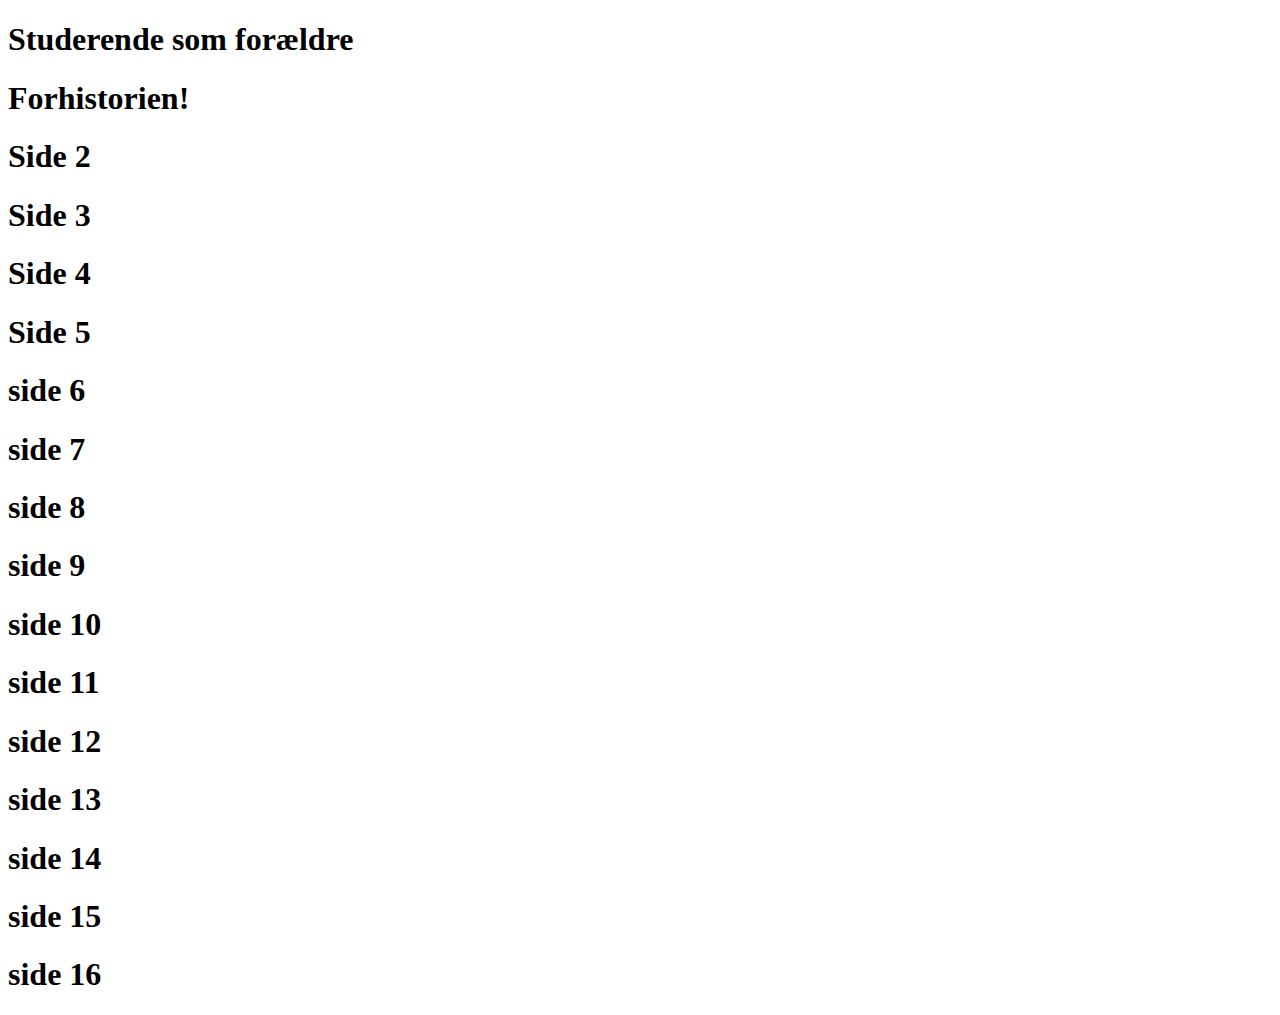
==== simple.html @ 4820cc31 "Upload" ====
<!DOCTYPE html>
<html xmlns="http://www.w3.org/1999/xhtml">

<head>
	<meta http-equiv="Content-Type" content="text/html; charset=utf-8" />
	<title>Livet som forældre og studerende</title>
	<meta name="author" content="Gruppe " />
	<meta name="description" content="Livet som studerende på EAA som forældre" />
	<meta name="keywords"  content="Hvordan ser livet ud som studerende og forældre på EAA" />
	<meta name="Resource-type" content="Document" />

	<link rel="stylesheet" type="text/css" href="fullpage.css" />
	<link rel="stylesheet" type="text/css" href="css/style.css" />
</head>
<body>


<div id="fullpage">
	<div class="section active" id="section0"><h1>Studerende som forældre</h1></div>
	<div class="section" id="section1">
        <div class = "txt" id = "TxtPage1">
            <h1>Forhistorien!</h1>
        </div>
        <div class="pictures" id="PicPage1"></div>
      
    </div>

	<div class="section" id="section2">
        <h1>Side 2</h1>
    </div>

	<div class="section" id="section3">
        <h1>Side 3</h1>
    </div>
  <div class="section" id="section4">
      <h1>Side 4</h1>
    </div>

  <div class="section" id="section5">
      <h1>Side 5</h1>
    </div>
  <div class="section" id="section6">
      <h1>side 6</h1>
    </div>
  <div class="section" id="section7">
      <h1>side 7</h1>
    </div>
  <div class="section" id="section8">
      <h1>side 8</h1>
    </div>
  <div class="section" id="section9">
      <h1>side 9</h1>
    </div>
  <div class="section" id="section10">
      <h1>side 10</h1>
    </div>
  <div class="section" id="section11">
      <h1>side 11</h1>
    </div>
  <div class="section" id="section12">
      <h1>side 12</h1>
    </div>
  <div class="section" id="section13">
      <h1>side 13</h1>
    </div>
  <div class="section" id="section14">
      <h1>side 14</h1>
    </div>
  <div class="section" id="section16">
      <h1>side 15</h1>
    </div>
  <div class="section" id="section17">
      <h1>side 16</h1>
    </div>
</div>



<script type="text/javascript" src="fullpage.js"></script>
<script src="js/script.js"></script>
<script type="text/javascript">

</script>
</body>
</html>
---- fullpage.css ----
/*!
 * fullPage 3.1.2
 * https://github.com/alvarotrigo/fullPage.js
 *
 * @license GPLv3 for open source use only
 * or Fullpage Commercial License for commercial use
 * http://alvarotrigo.com/fullPage/pricing/
 *
 * Copyright (C) 2018 http://alvarotrigo.com/fullPage - A project by Alvaro Trigo
 */
html.fp-enabled,
.fp-enabled body {
    margin: 0;
    padding: 0;
    overflow:hidden;

    /*Avoid flicker on slides transitions for mobile phones #336 */
    -webkit-tap-highlight-color: rgba(0,0,0,0);
}
.fp-section {
    position: relative;
    -webkit-box-sizing: border-box; /* Safari<=5 Android<=3 */
    -moz-box-sizing: border-box; /* <=28 */
    box-sizing: border-box;
}
.fp-slide {
    float: left;
}
.fp-slide, .fp-slidesContainer {
    height: 100%;
    display: block;
}
.fp-slides {
    z-index:1;
    height: 100%;
    overflow: hidden;
    position: relative;
    -webkit-transition: all 0.3s ease-out; /* Safari<=6 Android<=4.3 */
    transition: all 0.3s ease-out;
}
.fp-section.fp-table, .fp-slide.fp-table {
    display: table;
    table-layout:fixed;
    width: 100%;
}
.fp-tableCell {
    display: table-cell;
    vertical-align: middle;
    width: 100%;
    height: 100%;
}
.fp-slidesContainer {
    float: left;
    position: relative;
}
.fp-controlArrow {
    -webkit-user-select: none; /* webkit (safari, chrome) browsers */
    -moz-user-select: none; /* mozilla browsers */
    -khtml-user-select: none; /* webkit (konqueror) browsers */
    -ms-user-select: none; /* IE10+ */
    position: absolute;
    z-index: 4;
    top: 50%;
    cursor: pointer;
    width: 0;
    height: 0;
    border-style: solid;
    margin-top: -38px;
    -webkit-transform: translate3d(0,0,0);
    -ms-transform: translate3d(0,0,0);
    transform: translate3d(0,0,0);
}
.fp-controlArrow.fp-prev {
    left: 15px;
    width: 0;
    border-width: 38.5px 34px 38.5px 0;
    border-color: transparent #fff transparent transparent;
}
.fp-controlArrow.fp-next {
    right: 15px;
    border-width: 38.5px 0 38.5px 34px;
    border-color: transparent transparent transparent #fff;
}
.fp-scrollable {
    overflow: hidden;
    position: relative;
}
.fp-scroller{
    overflow: hidden;
}
.iScrollIndicator{
    border: 0 !important;
}
.fp-notransition {
    -webkit-transition: none !important;
    transition: none !important;
}
#fp-nav {
    position: fixed;
    z-index: 100;
    top: 50%;
    opacity: 1;
    transform: translateY(-50%);
    -ms-transform: translateY(-50%);
    -webkit-transform: translate3d(0,-50%,0);
}
#fp-nav.fp-right {
    right: 17px;
}
#fp-nav.fp-left {
    left: 17px;
}
.fp-slidesNav{
    position: absolute;
    z-index: 4;
    opacity: 1;
    -webkit-transform: translate3d(0,0,0);
    -ms-transform: translate3d(0,0,0);
    transform: translate3d(0,0,0);
    left: 0 !important;
    right: 0;
    margin: 0 auto !important;
}
.fp-slidesNav.fp-bottom {
    bottom: 17px;
}
.fp-slidesNav.fp-top {
    top: 17px;
}
#fp-nav ul,
.fp-slidesNav ul {
  margin: 0;
  padding: 0;
}
#fp-nav ul li,
.fp-slidesNav ul li {
    display: block;
    width: 14px;
    height: 13px;
    margin: 7px;
    position:relative;
}
.fp-slidesNav ul li {
    display: inline-block;
}
#fp-nav ul li a,
.fp-slidesNav ul li a {
    display: block;
    position: relative;
    z-index: 1;
    width: 100%;
    height: 100%;
    cursor: pointer;
    text-decoration: none;
}
#fp-nav ul li a.active span,
.fp-slidesNav ul li a.active span,
#fp-nav ul li:hover a.active span,
.fp-slidesNav ul li:hover a.active span{
    height: 12px;
    width: 12px;
    margin: -6px 0 0 -6px;
    border-radius: 100%;
 }
#fp-nav ul li a span,
.fp-slidesNav ul li a span {
    border-radius: 50%;
    position: absolute;
    z-index: 1;
    height: 4px;
    width: 4px;
    border: 0;
    background: #333;
    left: 50%;
    top: 50%;
    margin: -2px 0 0 -2px;
    -webkit-transition: all 0.1s ease-in-out;
    -moz-transition: all 0.1s ease-in-out;
    -o-transition: all 0.1s ease-in-out;
    transition: all 0.1s ease-in-out;
}
#fp-nav ul li:hover a span,
.fp-slidesNav ul li:hover a span{
    width: 10px;
    height: 10px;
    margin: -5px 0px 0px -5px;
}
#fp-nav ul li .fp-tooltip {
    position: absolute;
    top: -2px;
    color: #fff;
    font-size: 14px;
    font-family: arial, helvetica, sans-serif;
    white-space: nowrap;
    max-width: 220px;
    overflow: hidden;
    display: block;
    opacity: 0;
    width: 0;
    cursor: pointer;
}
#fp-nav ul li:hover .fp-tooltip,
#fp-nav.fp-show-active a.active + .fp-tooltip {
    -webkit-transition: opacity 0.2s ease-in;
    transition: opacity 0.2s ease-in;
    width: auto;
    opacity: 1;
}
#fp-nav ul li .fp-tooltip.fp-right {
    right: 20px;
}
#fp-nav ul li .fp-tooltip.fp-left {
    left: 20px;
}
.fp-auto-height.fp-section,
.fp-auto-height .fp-slide,
.fp-auto-height .fp-tableCell{
    height: auto !important;
}

.fp-responsive .fp-auto-height-responsive.fp-section,
.fp-responsive .fp-auto-height-responsive .fp-slide,
.fp-responsive .fp-auto-height-responsive .fp-tableCell {
    height: auto !important;
}

/*Only display content to screen readers*/
.fp-sr-only{
    position: absolute;
    width: 1px;
    height: 1px;
    padding: 0;
    overflow: hidden;
    clip: rect(0, 0, 0, 0);
    white-space: nowrap;
    border: 0;
}
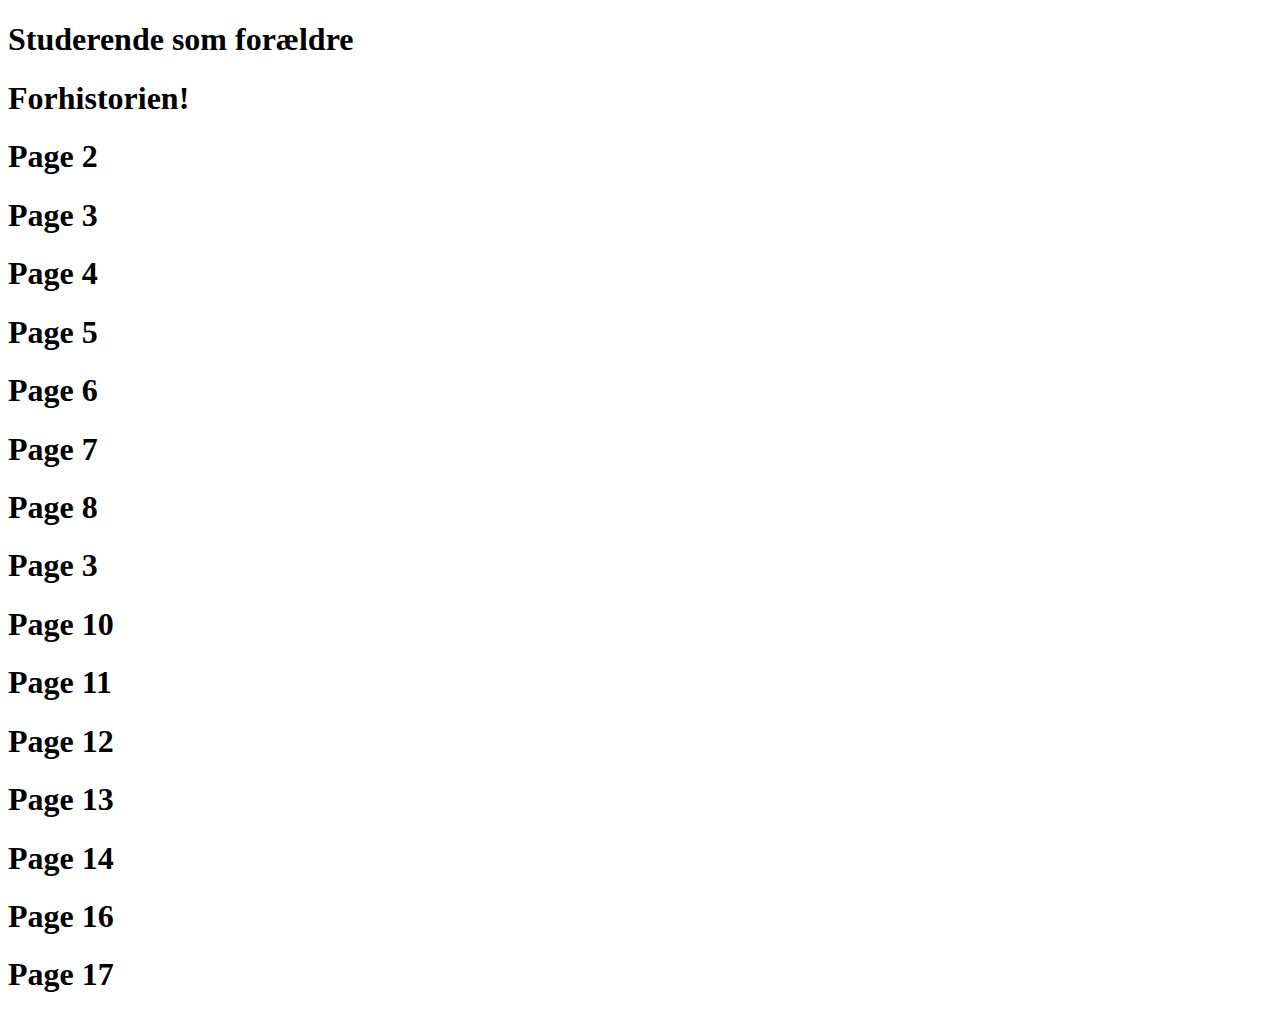
==== commit 86b4d982: "sections add" ====
--- a/simple.html
+++ b/simple.html
@@ -1,5 +1,5 @@
 <!DOCTYPE html>
-<html xmlns="http://www.w3.org/1999/xhtml">
+
 
 <head>
 	<meta http-equiv="Content-Type" content="text/html; charset=utf-8" />
@@ -15,62 +15,117 @@
 <body>
 
 
-<div id="fullpage">
-	<div class="section active" id="section0"><h1>Studerende som forældre</h1></div>
-	<div class="section" id="section1">
+<div id = "fullpage">
+	<div class = "section active" id = "section0">
+    <h1>Studerende som forældre</h1></div>
+	<div class = "section" id = "section1">
         <div class = "txt" id = "TxtPage1">
             <h1>Forhistorien!</h1>
         </div>
-        <div class="pictures" id="PicPage1"></div>
+        <div class= "pictures" id= "PicPage1"></div>
       
     </div>
 
-	<div class="section" id="section2">
-        <h1>Side 2</h1>
+	<div class = "section" id = "section2">
+    <div class = "txt" id = "TxtPage2">
+      <h1>Page 2</h1>
+  </div>
+  <div class = "pictures" id = "PicPage2"></div>
     </div>
 
-	<div class="section" id="section3">
-        <h1>Side 3</h1>
+	<div class = "section" id = "section3">
+    <div class = "txt" id = "TxtPage3">
+      <h1>Page 3</h1>
+  </div>
+  <div class = "pictures" id = "PicPage3"></div>
     </div>
-  <div class="section" id="section4">
-      <h1>Side 4</h1>
+  
+  <div class = "section" id = "section4">
+    <div class = "txt" id = "TxtPage4">
+      <h1>Page 4</h1>
+  </div>
+  <div class = "pictures" id = "PicPage4"></div>
     </div>
 
-  <div class="section" id="section5">
-      <h1>Side 5</h1>
+  <div class = "section" id = "section5">
+    <div class = "txt" id = "TxtPage5">
+      <h1>Page 5</h1>
+  </div>
+  <div class = "pictures" id = "PicPage5"></div>
     </div>
-  <div class="section" id="section6">
-      <h1>side 6</h1>
+
+  <div class = "section" id = "section6">
+    <div class = "txt" id = "TxtPage6">
+      <h1>Page 6</h1>
+  </div>
+  <div class = "pictures" id = "PicPage6"></div>
     </div>
-  <div class="section" id="section7">
-      <h1>side 7</h1>
+
+  <div class = "section" id = "section7">
+    <div class = "txt" id = "TxtPage7">
+      <h1>Page 7</h1>
+  </div>
+  <div class = "pictures" id = "PicPage7"></div>
     </div>
-  <div class="section" id="section8">
-      <h1>side 8</h1>
+
+  <div class = "section" id = "section8">
+    <div class = "txt" id = "TxtPage8">
+      <h1>Page 8</h1>
+  </div>
+  <div class = "pictures" id = "PicPage8"></div>
     </div>
-  <div class="section" id="section9">
-      <h1>side 9</h1>
+
+  <div class = "section" id = "section9">
+        <div class = "txt" id = "TxtPage9">
+      <h1>Page 3</h1>
+  </div>
+  <div class = "pictures" id = "PicPage9"></div>
     </div>
-  <div class="section" id="section10">
-      <h1>side 10</h1>
+
+  <div class = "section" id = "section10">
+    <div class = "txt" id = "TxtPage10">
+      <h1>Page 10</h1>
+  </div>
+  <div class = "pictures" id = "PicPage10"></div>
     </div>
-  <div class="section" id="section11">
-      <h1>side 11</h1>
+
+  <div class = "section" id = "section11">
+    <div class = "txt" id = "TxtPage11">
+      <h1>Page 11</h1>
+  </div>
+  <div class = "pictures" id = "PicPage11"></div>
     </div>
-  <div class="section" id="section12">
-      <h1>side 12</h1>
+
+  <div class = "section" id = "section12">
+      <div class = "txt" id = "TxtPage12">
+      <h1>Page 12</h1>
+  </div>
+  <div class = "pictures" id = "PicPage12"></div>
     </div>
-  <div class="section" id="section13">
-      <h1>side 13</h1>
+  <div class = "section" id = "section13">
+    <div class = "txt" id = "TxtPage13">
+      <h1>Page 13</h1>
+  </div>
+  <div class = "pictures" id = "PicPage13"></div>
     </div>
-  <div class="section" id="section14">
-      <h1>side 14</h1>
+
+  <div class = "section" id = "section14">
+    <div class = "txt" id = "TxtPage14">
+      <h1>Page 14</h1>
+  </div>
+  <div class = "pictures" id = "PicPage14"></div>
     </div>
-  <div class="section" id="section16">
-      <h1>side 15</h1>
+  <div class = "section" id = "section16">
+    <div class = "txt" id = "TxtPage16">
+      <h1>Page 16</h1>
+  </div>
+  <div class = "pictures" id = "PicPage16"></div>
     </div>
-  <div class="section" id="section17">
-      <h1>side 16</h1>
+  <div class = "section" id = "section17">
+    <div class = "txt" id = "TxtPage17">
+      <h1>Page 17</h1>
+  </div>
+  <div class = "pictures" id = "PicPage17"></div>
     </div>
 </div>
 
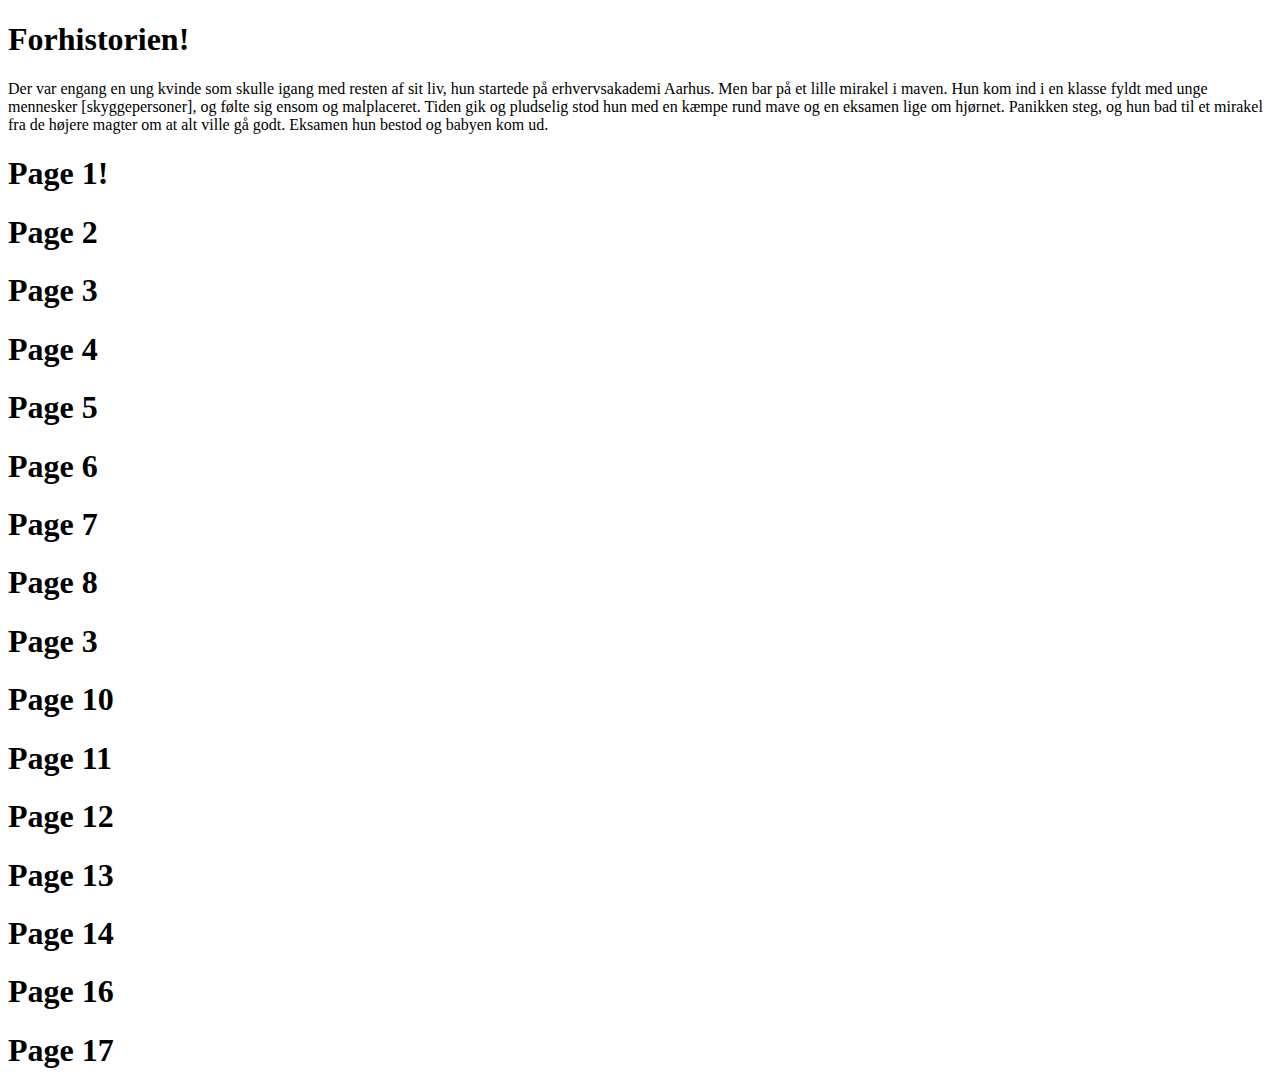
==== commit 4e91433b: "Scroll speed changes" ====
--- a/simple.html
+++ b/simple.html
@@ -4,7 +4,7 @@
 <head>
 	<meta http-equiv="Content-Type" content="text/html; charset=utf-8" />
 	<title>Livet som forældre og studerende</title>
-	<meta name="author" content="Gruppe " />
+	<meta name="author" content="Gruppe 6" />
 	<meta name="description" content="Livet som studerende på EAA som forældre" />
 	<meta name="keywords"  content="Hvordan ser livet ud som studerende og forældre på EAA" />
 	<meta name="Resource-type" content="Document" />
@@ -17,10 +17,23 @@
 
 <div id = "fullpage">
 	<div class = "section active" id = "section0">
-    <h1>Studerende som forældre</h1></div>
+    <div class = "txt" id = "TxtPage0">
+      <h1>Forhistorien!</h1>
+      <p>Der var engang en ung kvinde som skulle igang med resten af sit liv, hun startede på erhvervsakademi Aarhus. Men bar på et lille mirakel i maven. Hun kom ind i en klasse fyldt med unge mennesker [skyggepersoner], og følte sig ensom og malplaceret. 
+
+        Tiden gik og pludselig stod hun med en kæmpe rund mave og en eksamen lige om hjørnet. Panikken steg, og hun bad til et mirakel fra de højere magter om at alt ville gå godt. 
+        
+        Eksamen hun bestod og babyen kom ud. 
+        </p>
+  </div>
+  <div class= "pictures" id= "PicPage0">
+
+  </div>
+    </div>
+
 	<div class = "section" id = "section1">
         <div class = "txt" id = "TxtPage1">
-            <h1>Forhistorien!</h1>
+            <h1>Page 1!</h1>
         </div>
         <div class= "pictures" id= "PicPage1"></div>
       
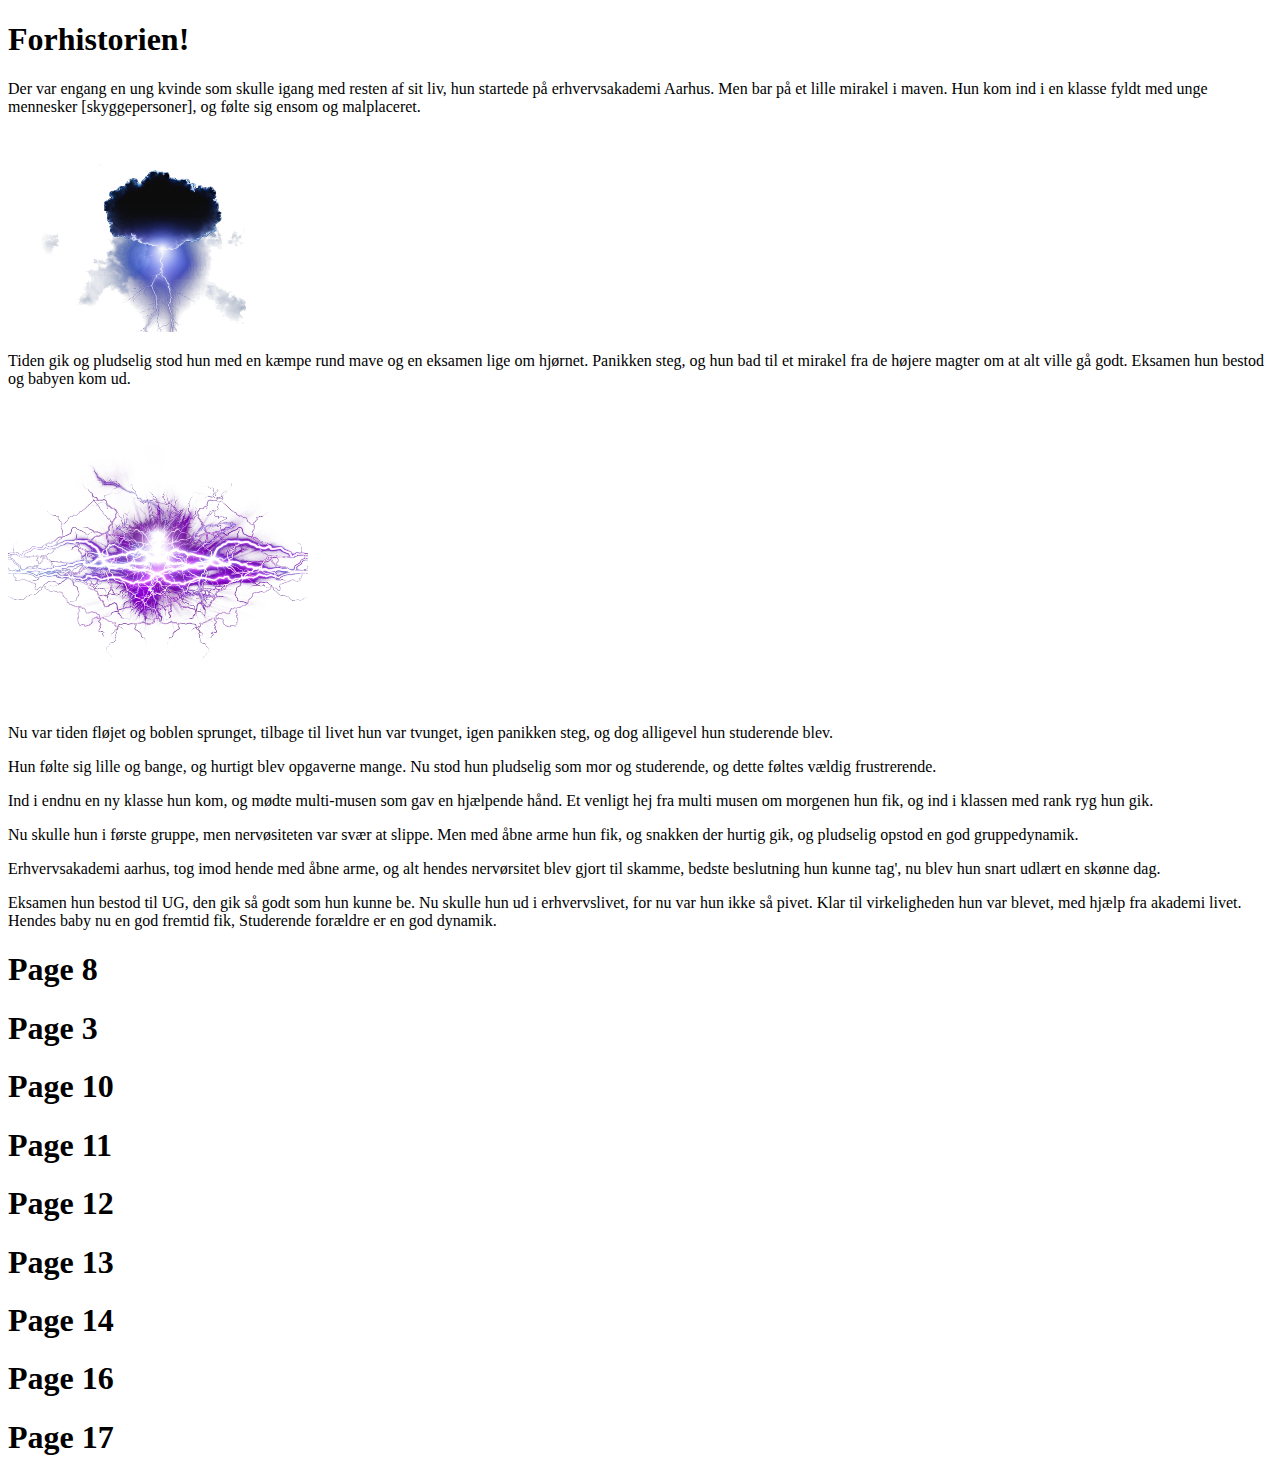
==== commit dd1002f8: "Pictures props added" ====
--- a/simple.html
+++ b/simple.html
@@ -17,66 +17,71 @@
 
 <div id = "fullpage">
 	<div class = "section active" id = "section0">
+
     <div class = "txt" id = "TxtPage0">
       <h1>Forhistorien!</h1>
       <p>Der var engang en ung kvinde som skulle igang med resten af sit liv, hun startede på erhvervsakademi Aarhus. Men bar på et lille mirakel i maven. Hun kom ind i en klasse fyldt med unge mennesker [skyggepersoner], og følte sig ensom og malplaceret. 
-
-        Tiden gik og pludselig stod hun med en kæmpe rund mave og en eksamen lige om hjørnet. Panikken steg, og hun bad til et mirakel fra de højere magter om at alt ville gå godt. 
-        
-        Eksamen hun bestod og babyen kom ud. 
         </p>
   </div>
   <div class= "pictures" id= "PicPage0">
-
+    <img src="img/thunder.png" alt="thunder" id = "thunder">
+   
   </div>
     </div>
 
 	<div class = "section" id = "section1">
         <div class = "txt" id = "TxtPage1">
-            <h1>Page 1!</h1>
+ <p>Tiden gik og pludselig stod hun med en kæmpe rund mave og en eksamen lige om hjørnet. Panikken steg, og hun bad til et mirakel fra de højere magter om at alt ville gå godt. 
+        
+  Eksamen hun bestod og babyen kom ud. </p>
         </div>
-        <div class= "pictures" id= "PicPage1"></div>
+        <div class= "pictures" id= "PicPage1">
+          <img src="img/thunder2-2.png" alt="thunder 2.0" id="thunder2-2">
+         
+        </div>
       
     </div>
 
 	<div class = "section" id = "section2">
     <div class = "txt" id = "TxtPage2">
-      <h1>Page 2</h1>
+      <p>Nu var tiden fløjet og boblen sprunget, tilbage til livet hun var tvunget, igen panikken steg, og dog alligevel hun studerende blev. </p>
   </div>
   <div class = "pictures" id = "PicPage2"></div>
     </div>
 
 	<div class = "section" id = "section3">
     <div class = "txt" id = "TxtPage3">
-      <h1>Page 3</h1>
+      <p>Hun følte sig lille og bange, og hurtigt blev opgaverne mange. Nu stod hun pludselig som mor og studerende, og dette føltes vældig frustrerende. </p>
   </div>
   <div class = "pictures" id = "PicPage3"></div>
     </div>
   
   <div class = "section" id = "section4">
     <div class = "txt" id = "TxtPage4">
-      <h1>Page 4</h1>
+      <p>Ind i endnu en ny klasse hun kom, og mødte multi-musen som gav en hjælpende hånd. Et venligt hej fra multi musen om morgenen hun fik, og ind i klassen med rank ryg hun gik. </p>
   </div>
   <div class = "pictures" id = "PicPage4"></div>
     </div>
 
   <div class = "section" id = "section5">
     <div class = "txt" id = "TxtPage5">
-      <h1>Page 5</h1>
+      <p>Nu skulle hun i første gruppe, men nervøsiteten var svær at slippe. Men med åbne arme hun fik, og snakken der hurtig gik, og pludselig opstod en god gruppedynamik. 
+      </p>
   </div>
   <div class = "pictures" id = "PicPage5"></div>
     </div>
 
   <div class = "section" id = "section6">
     <div class = "txt" id = "TxtPage6">
-      <h1>Page 6</h1>
+      <p>Erhvervsakademi aarhus, tog imod hende med åbne arme, og alt hendes nervørsitet blev gjort til skamme, bedste beslutning hun kunne tag', nu blev hun snart udlært en skønne dag. 
+      </p>
   </div>
   <div class = "pictures" id = "PicPage6"></div>
     </div>
 
   <div class = "section" id = "section7">
     <div class = "txt" id = "TxtPage7">
-      <h1>Page 7</h1>
+      <p>Eksamen hun bestod til UG, den gik så godt som hun kunne be. Nu skulle hun ud i erhvervslivet, for nu var hun ikke så pivet. Klar til virkeligheden hun var blevet, med hjælp fra akademi livet. Hendes baby nu en god fremtid fik, Studerende forældre er en god dynamik. </p>
   </div>
   <div class = "pictures" id = "PicPage7"></div>
     </div>
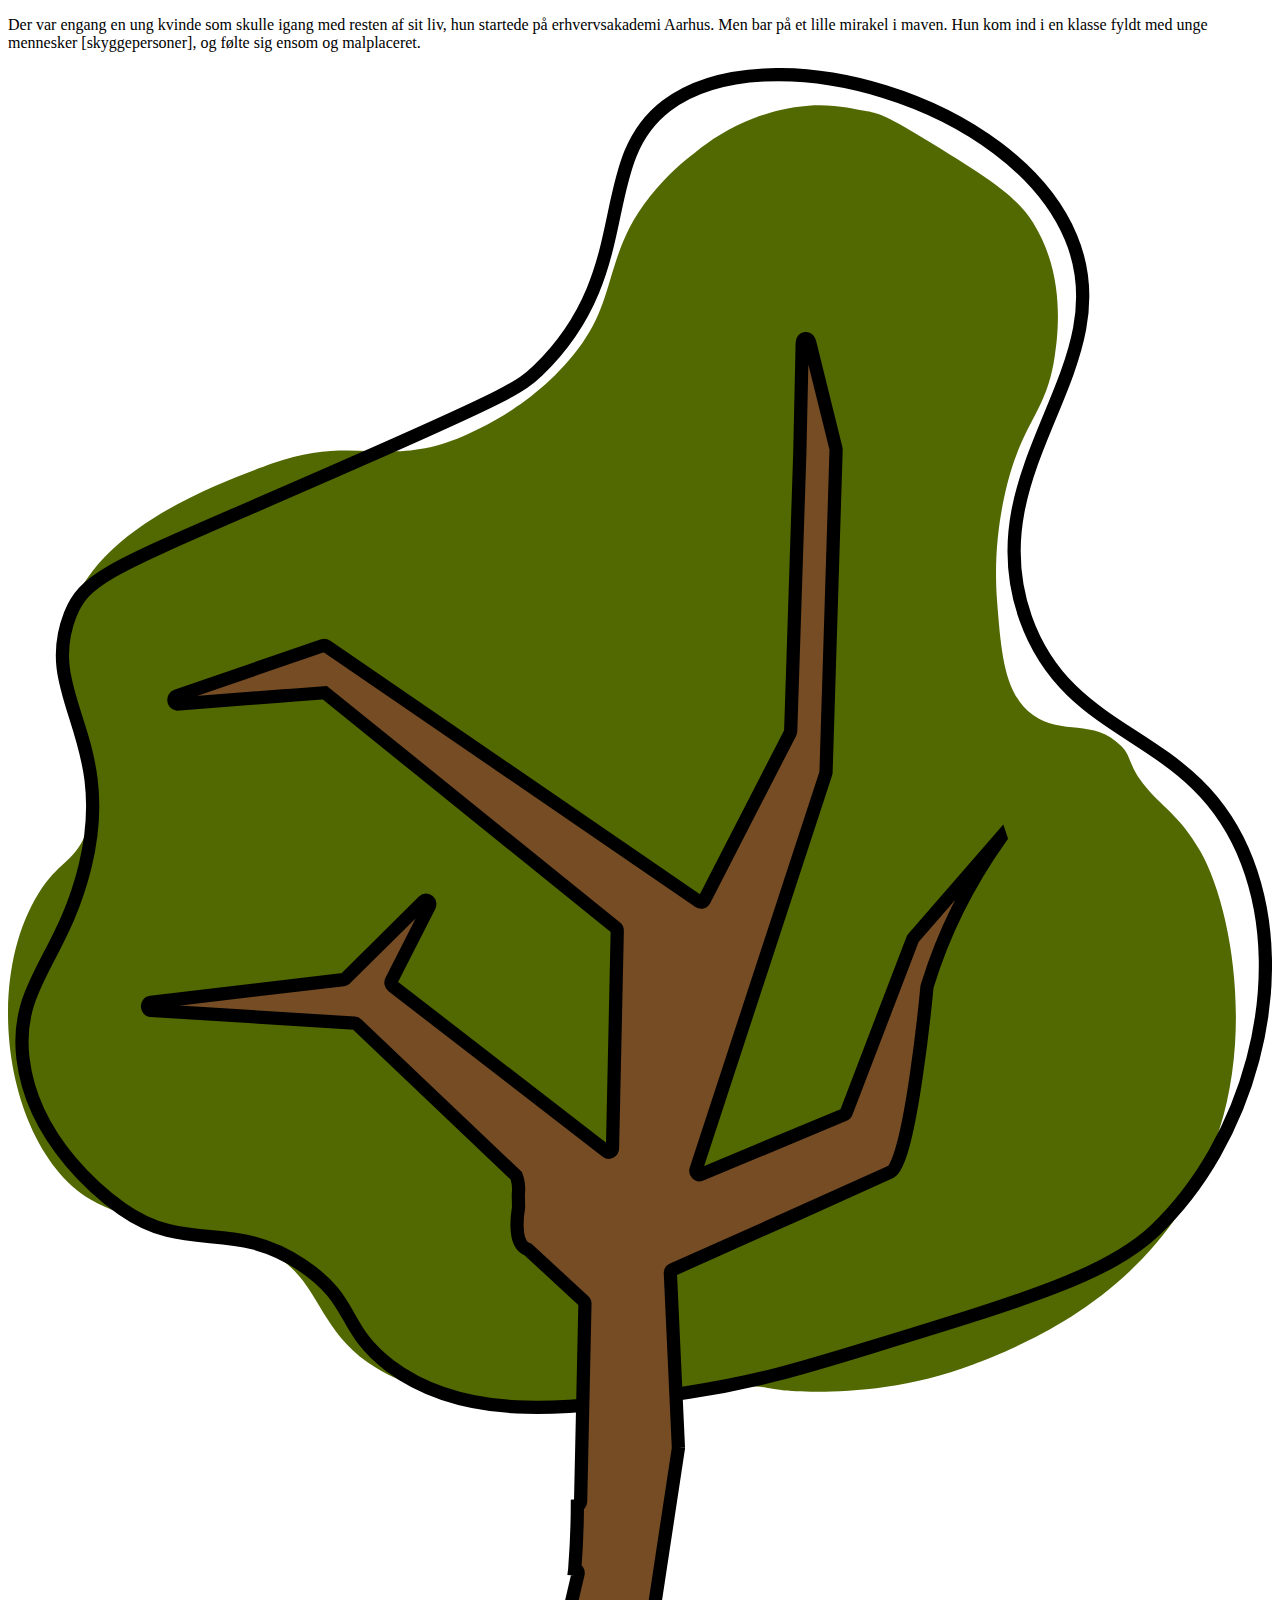
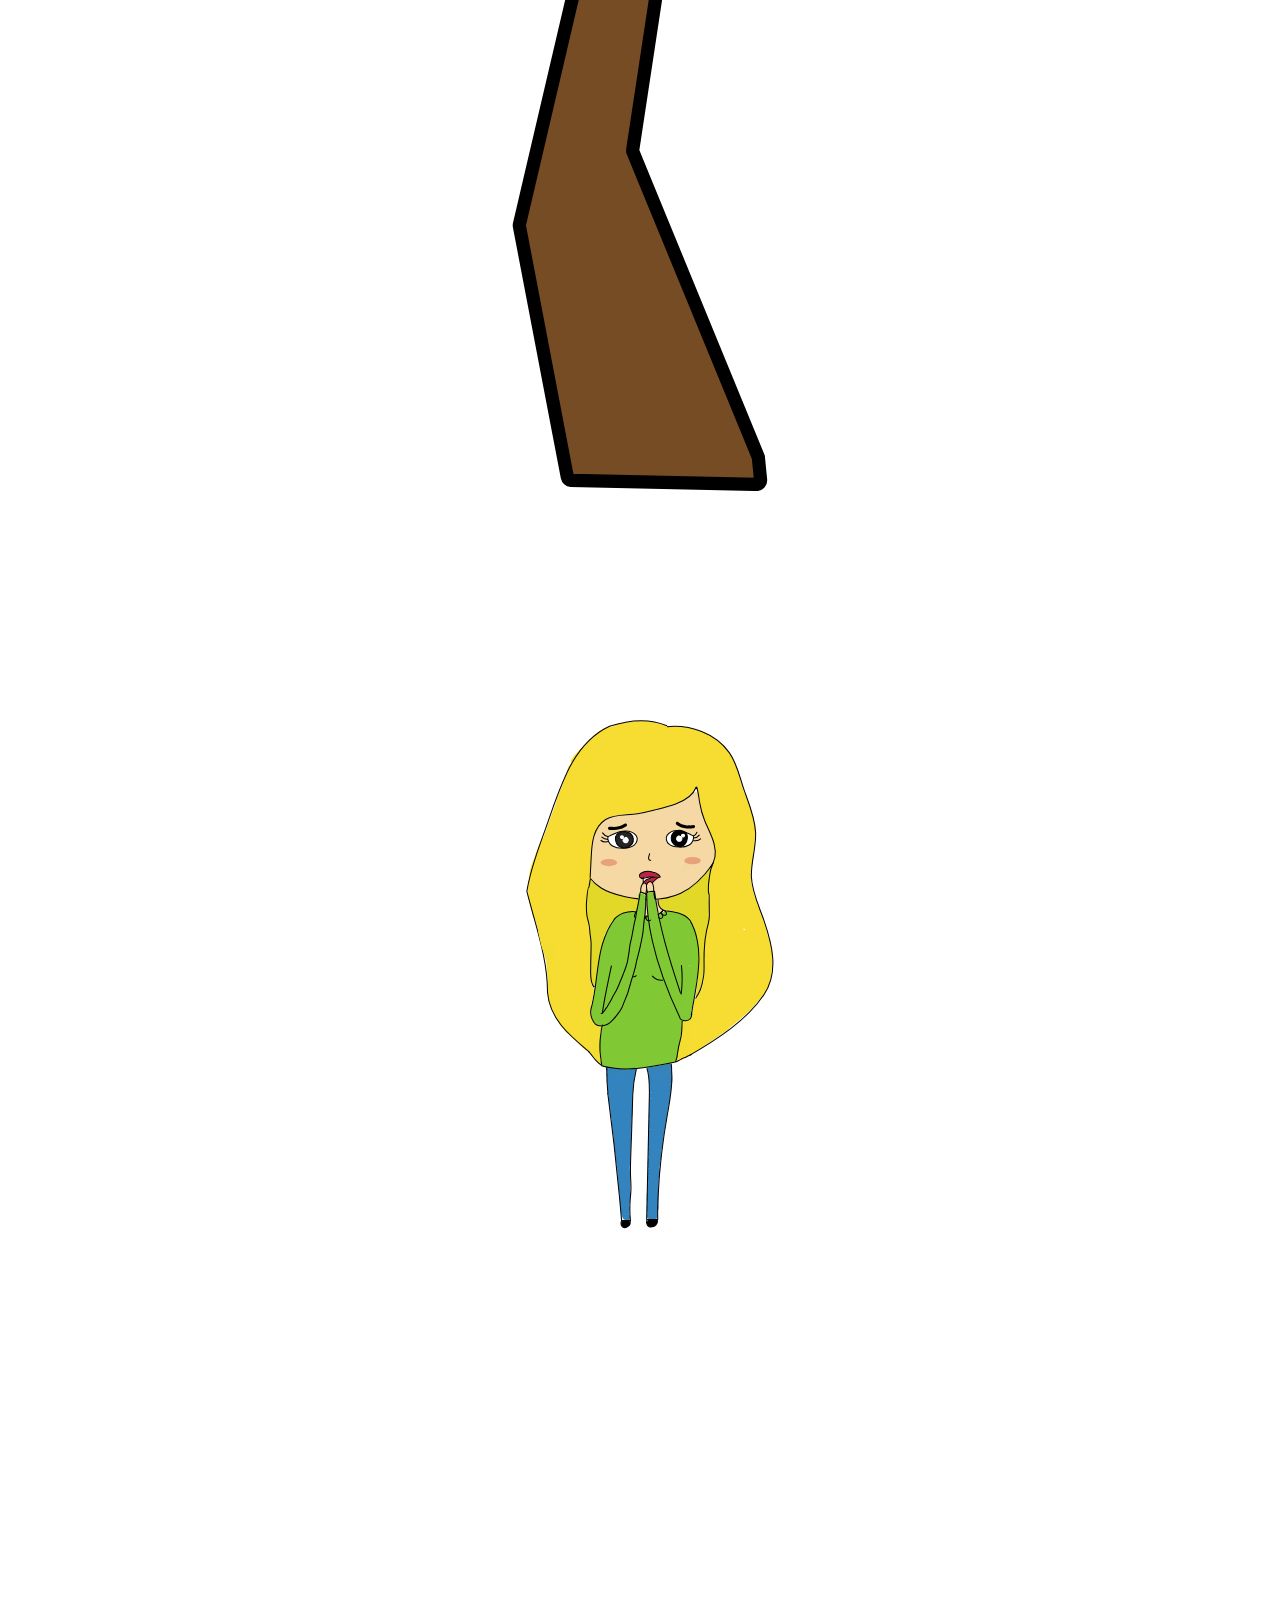
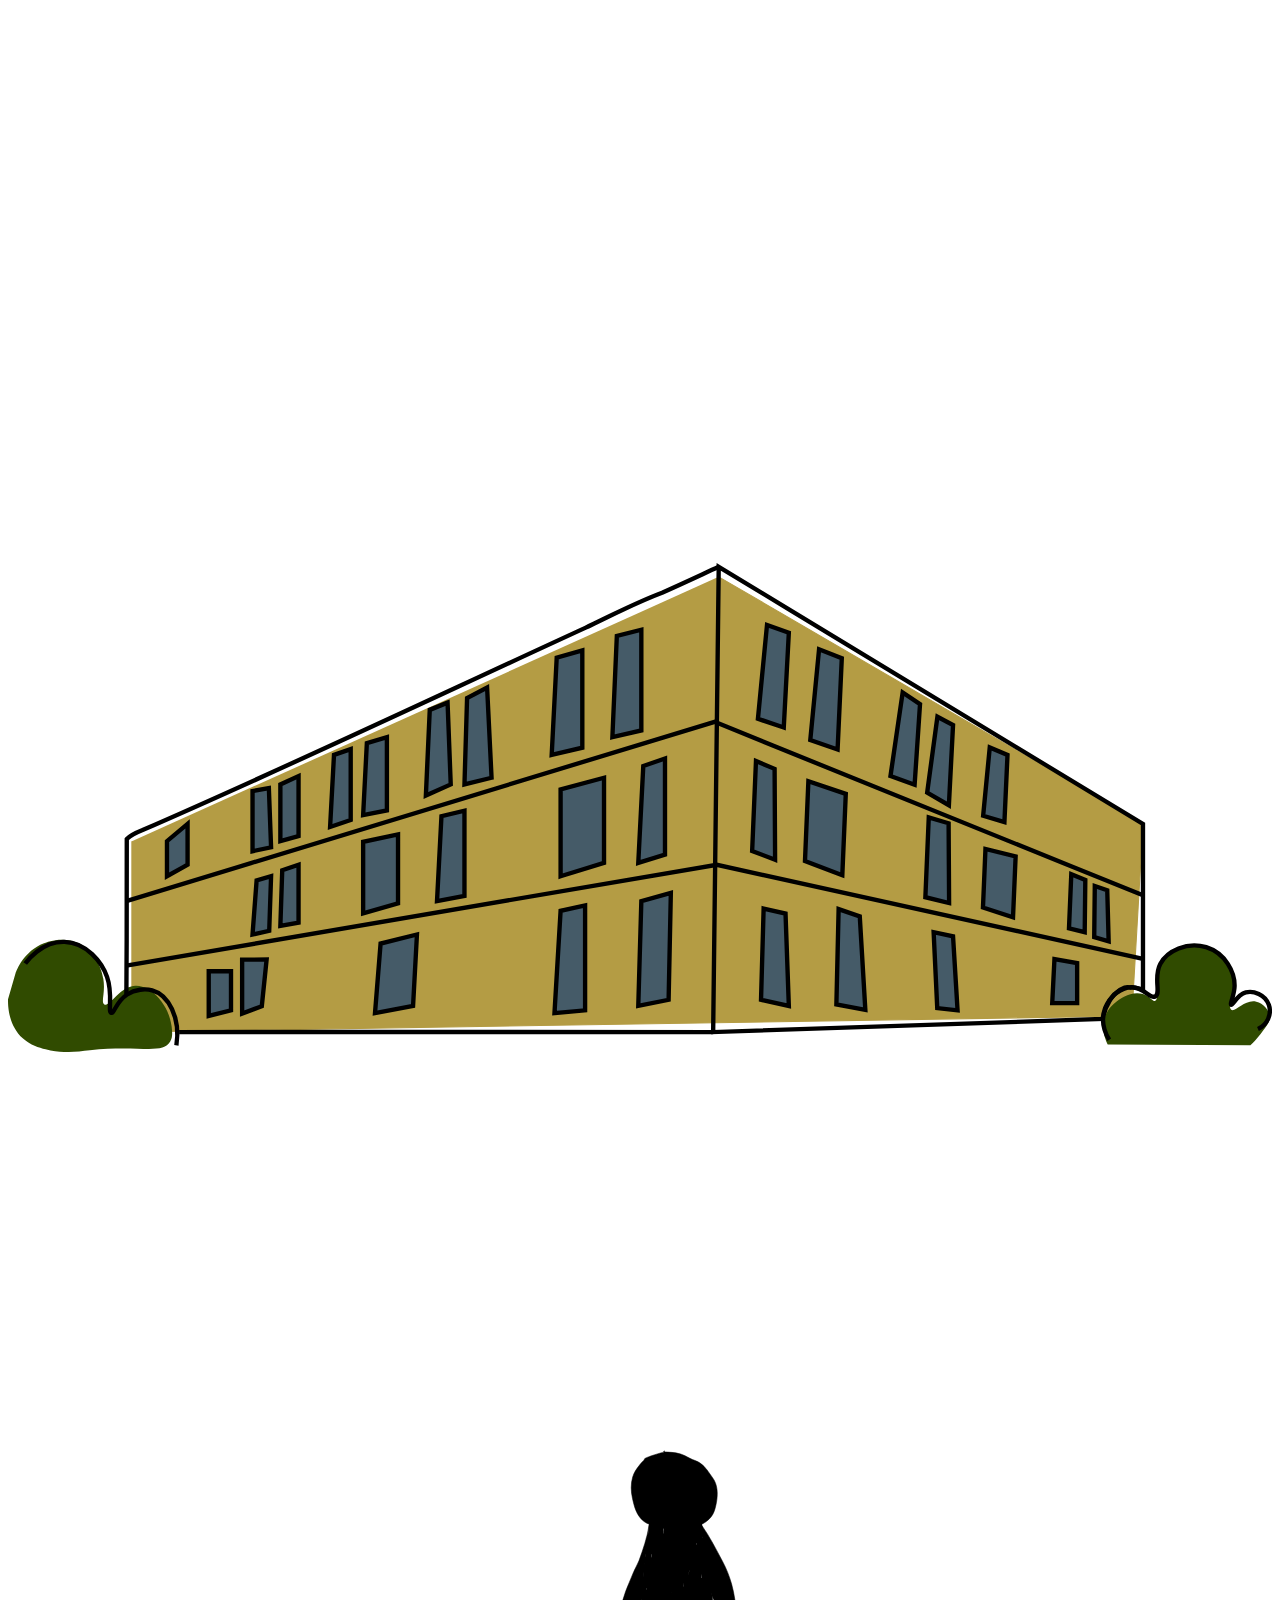
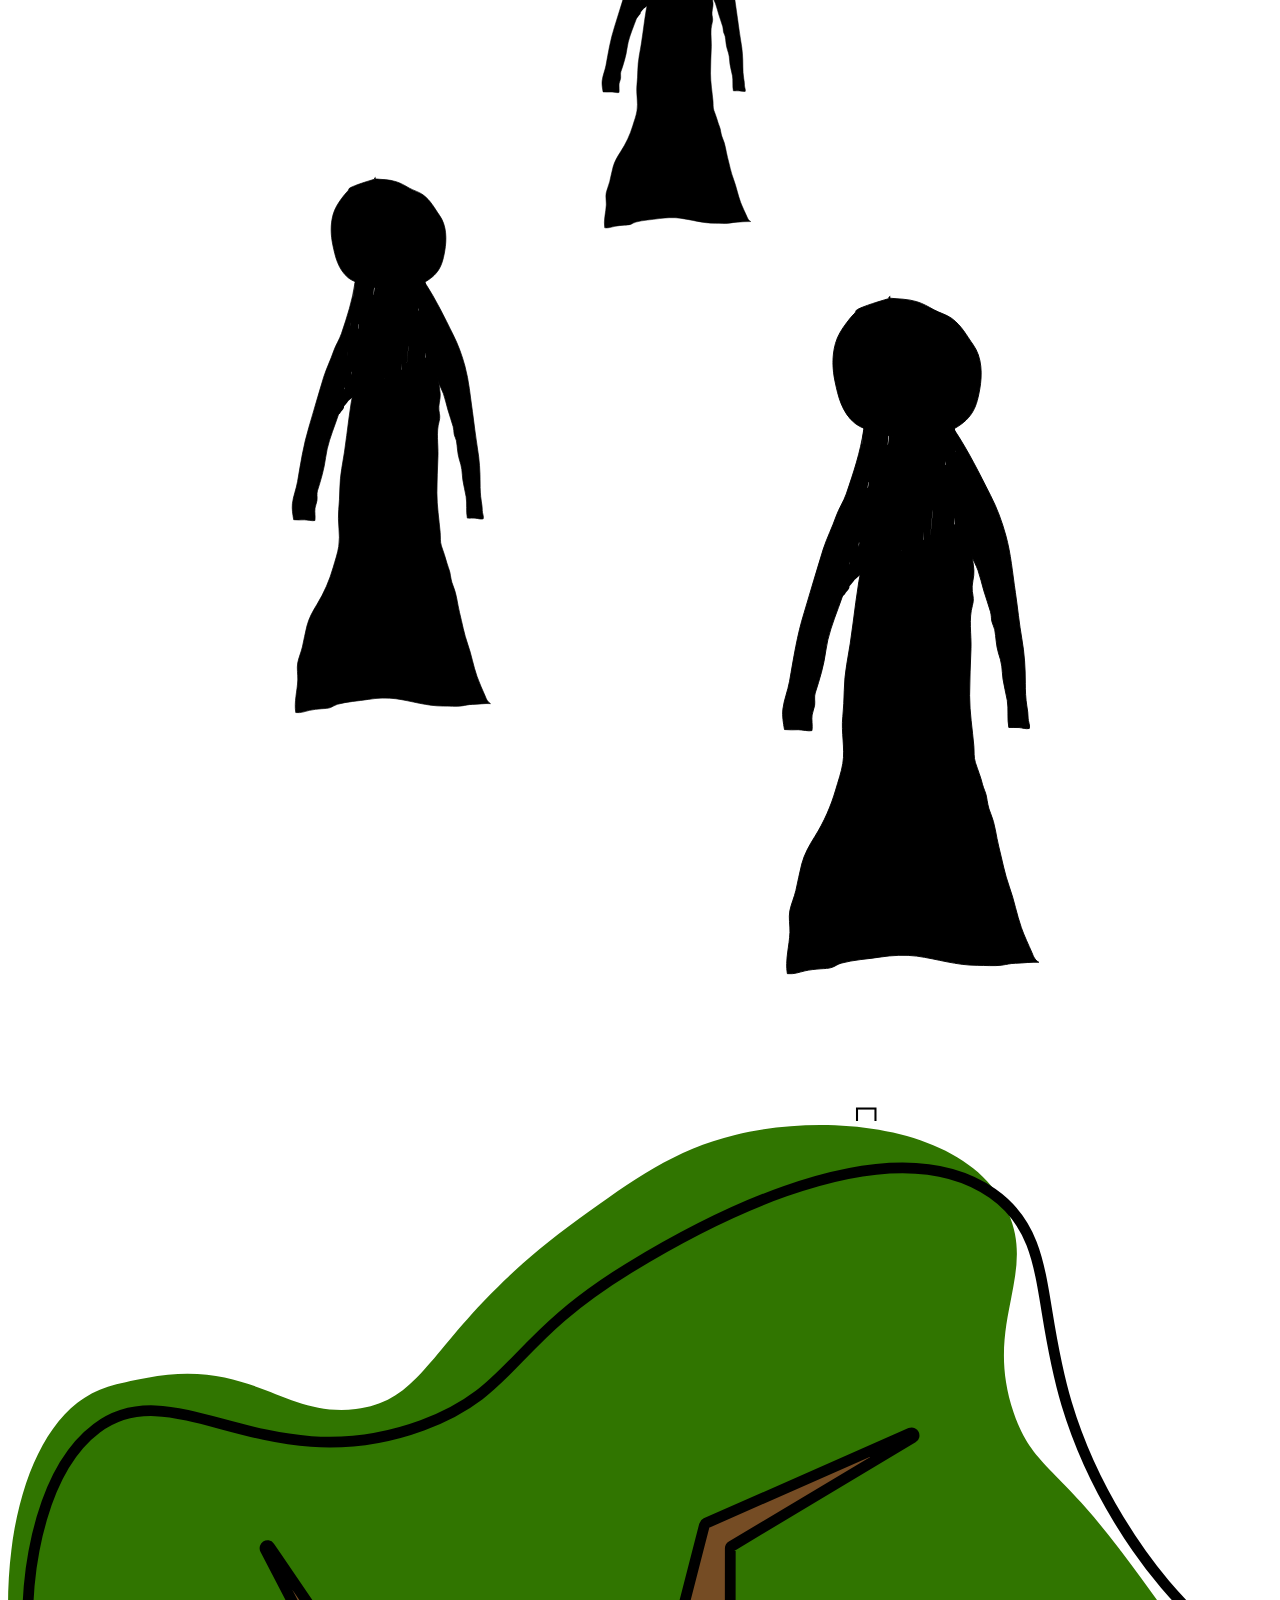
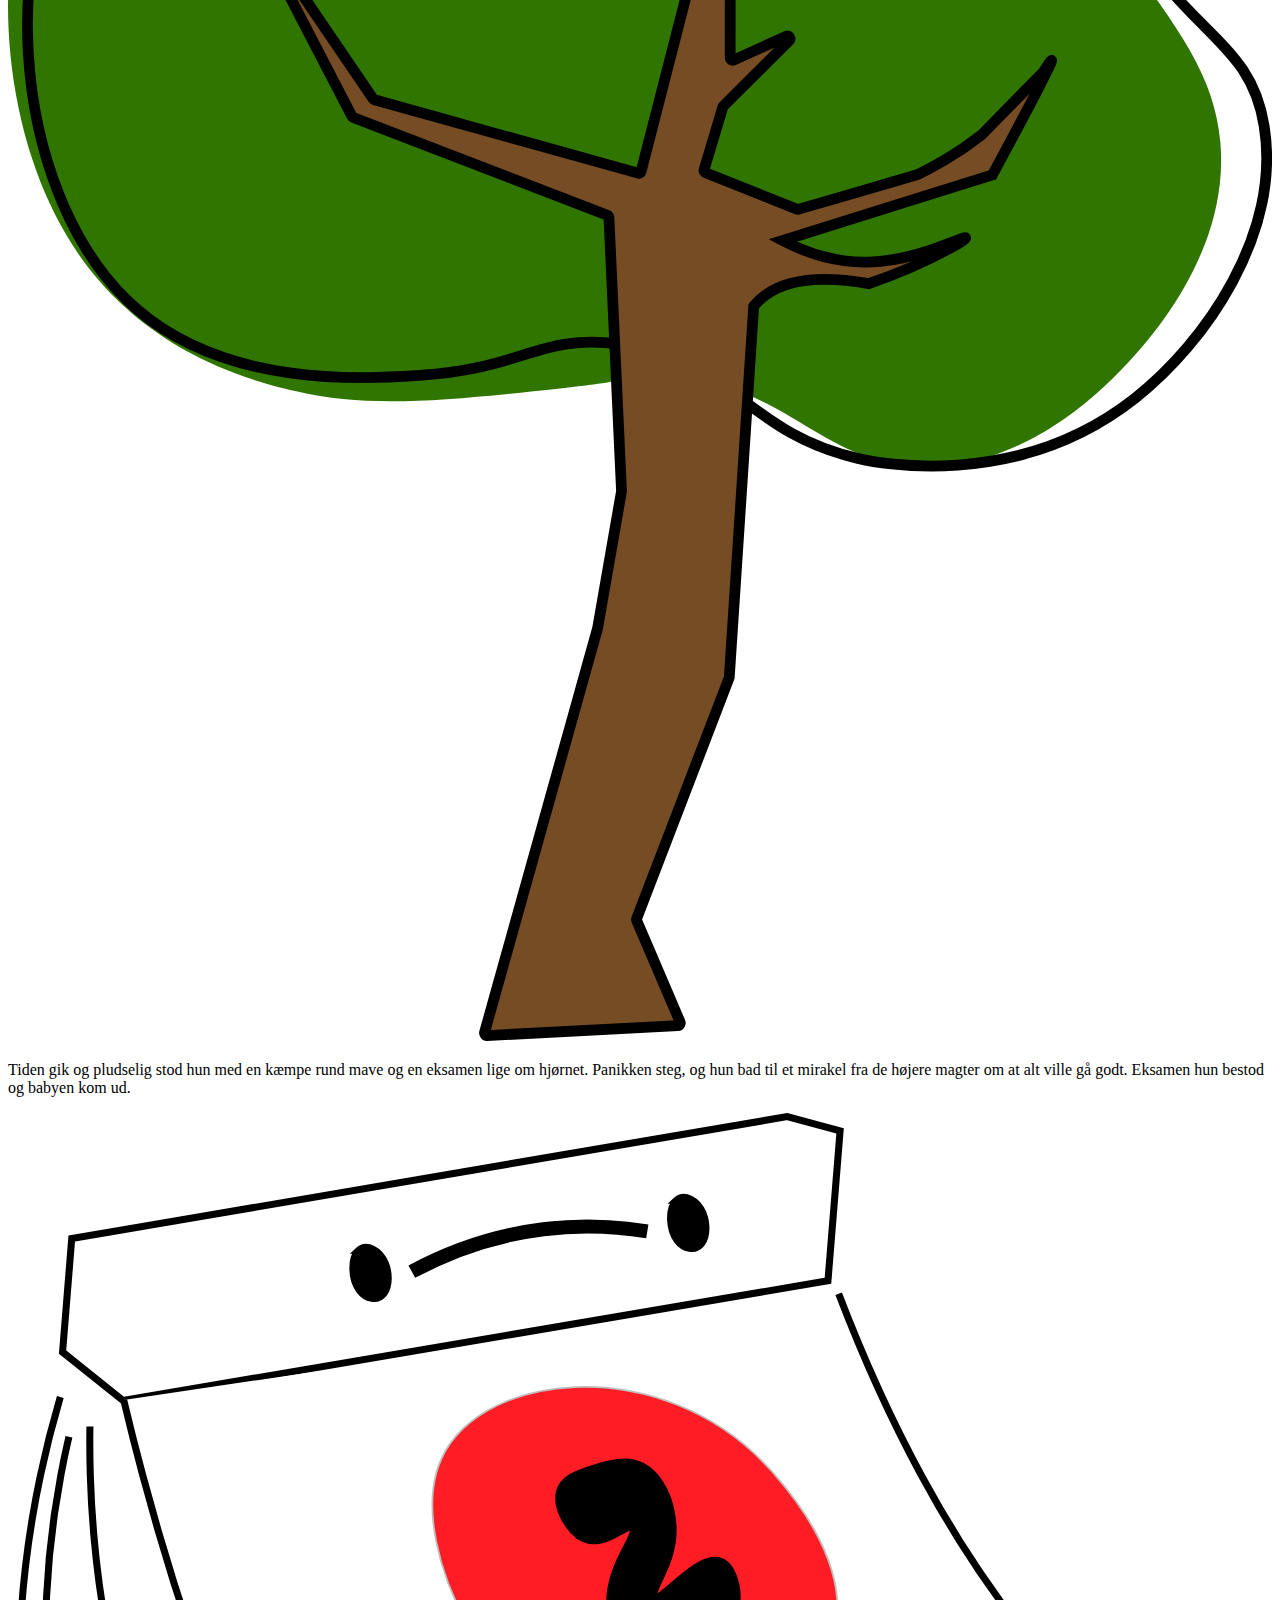
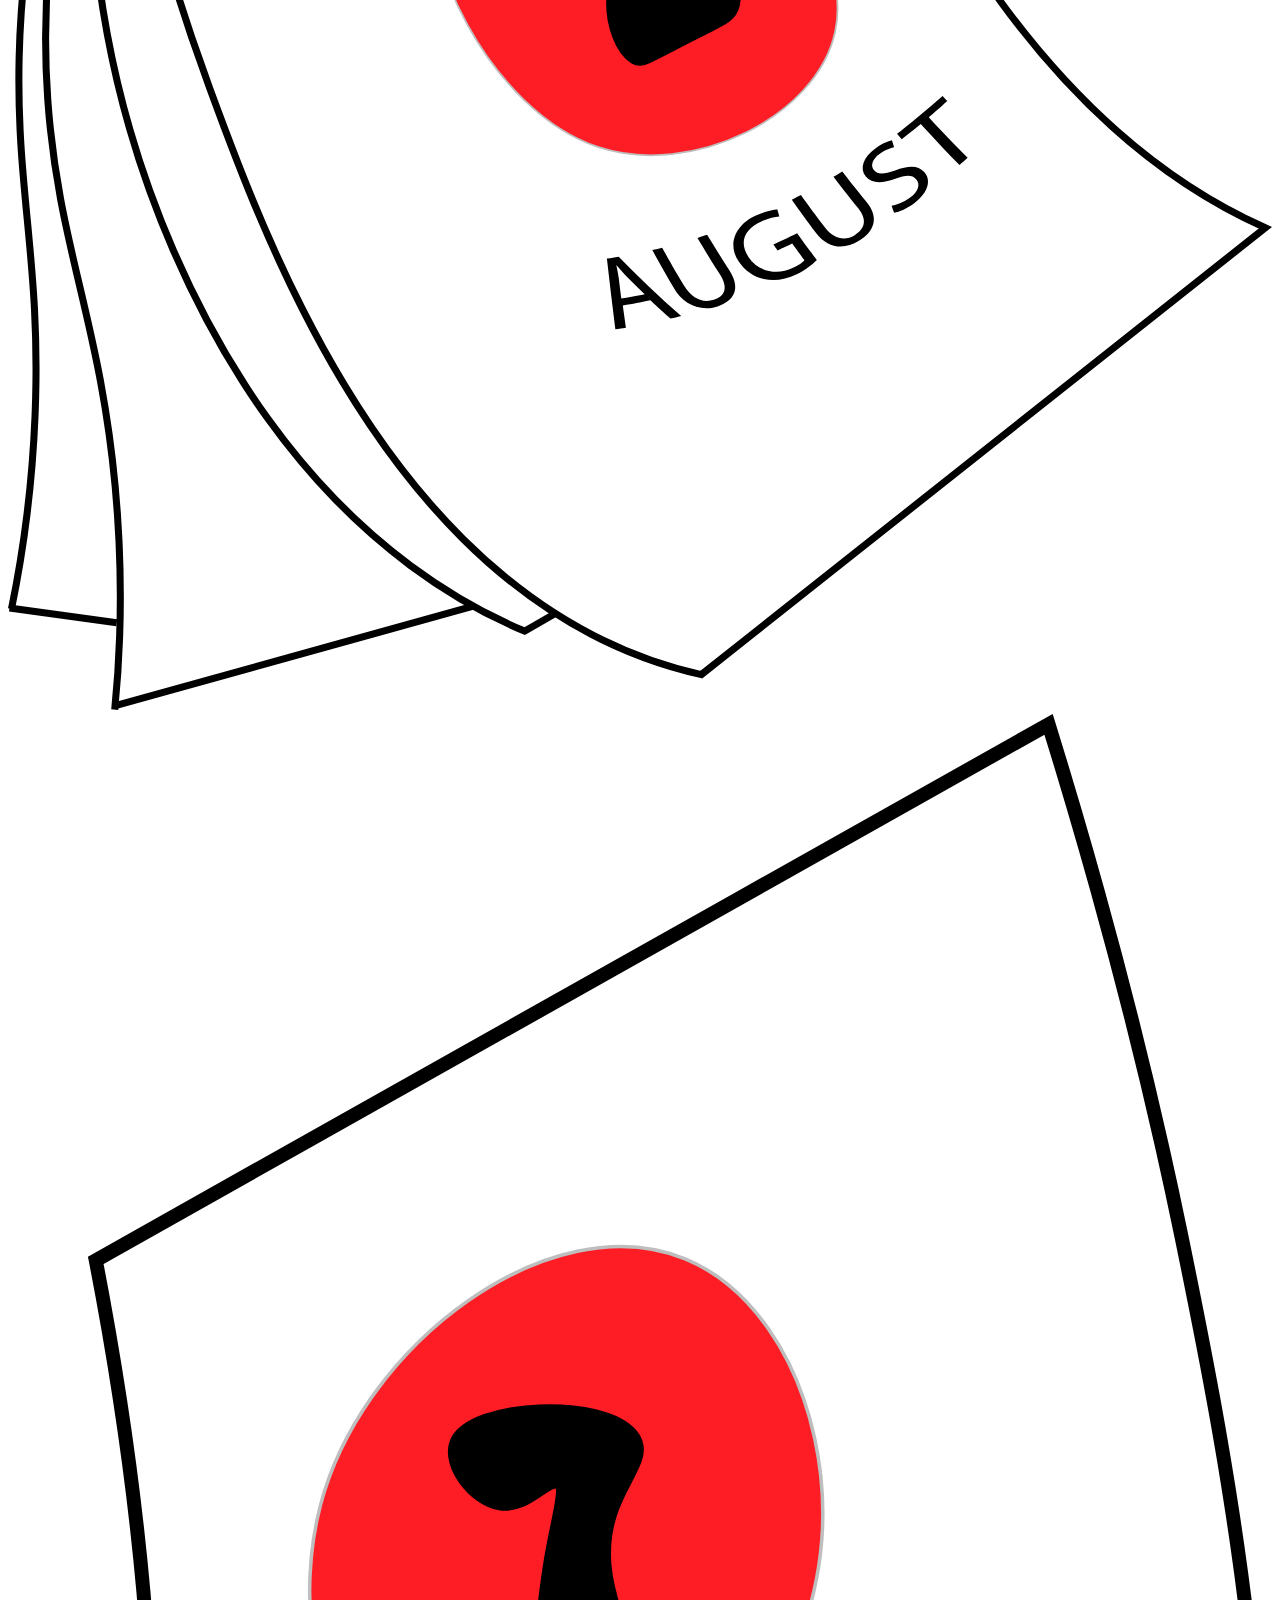
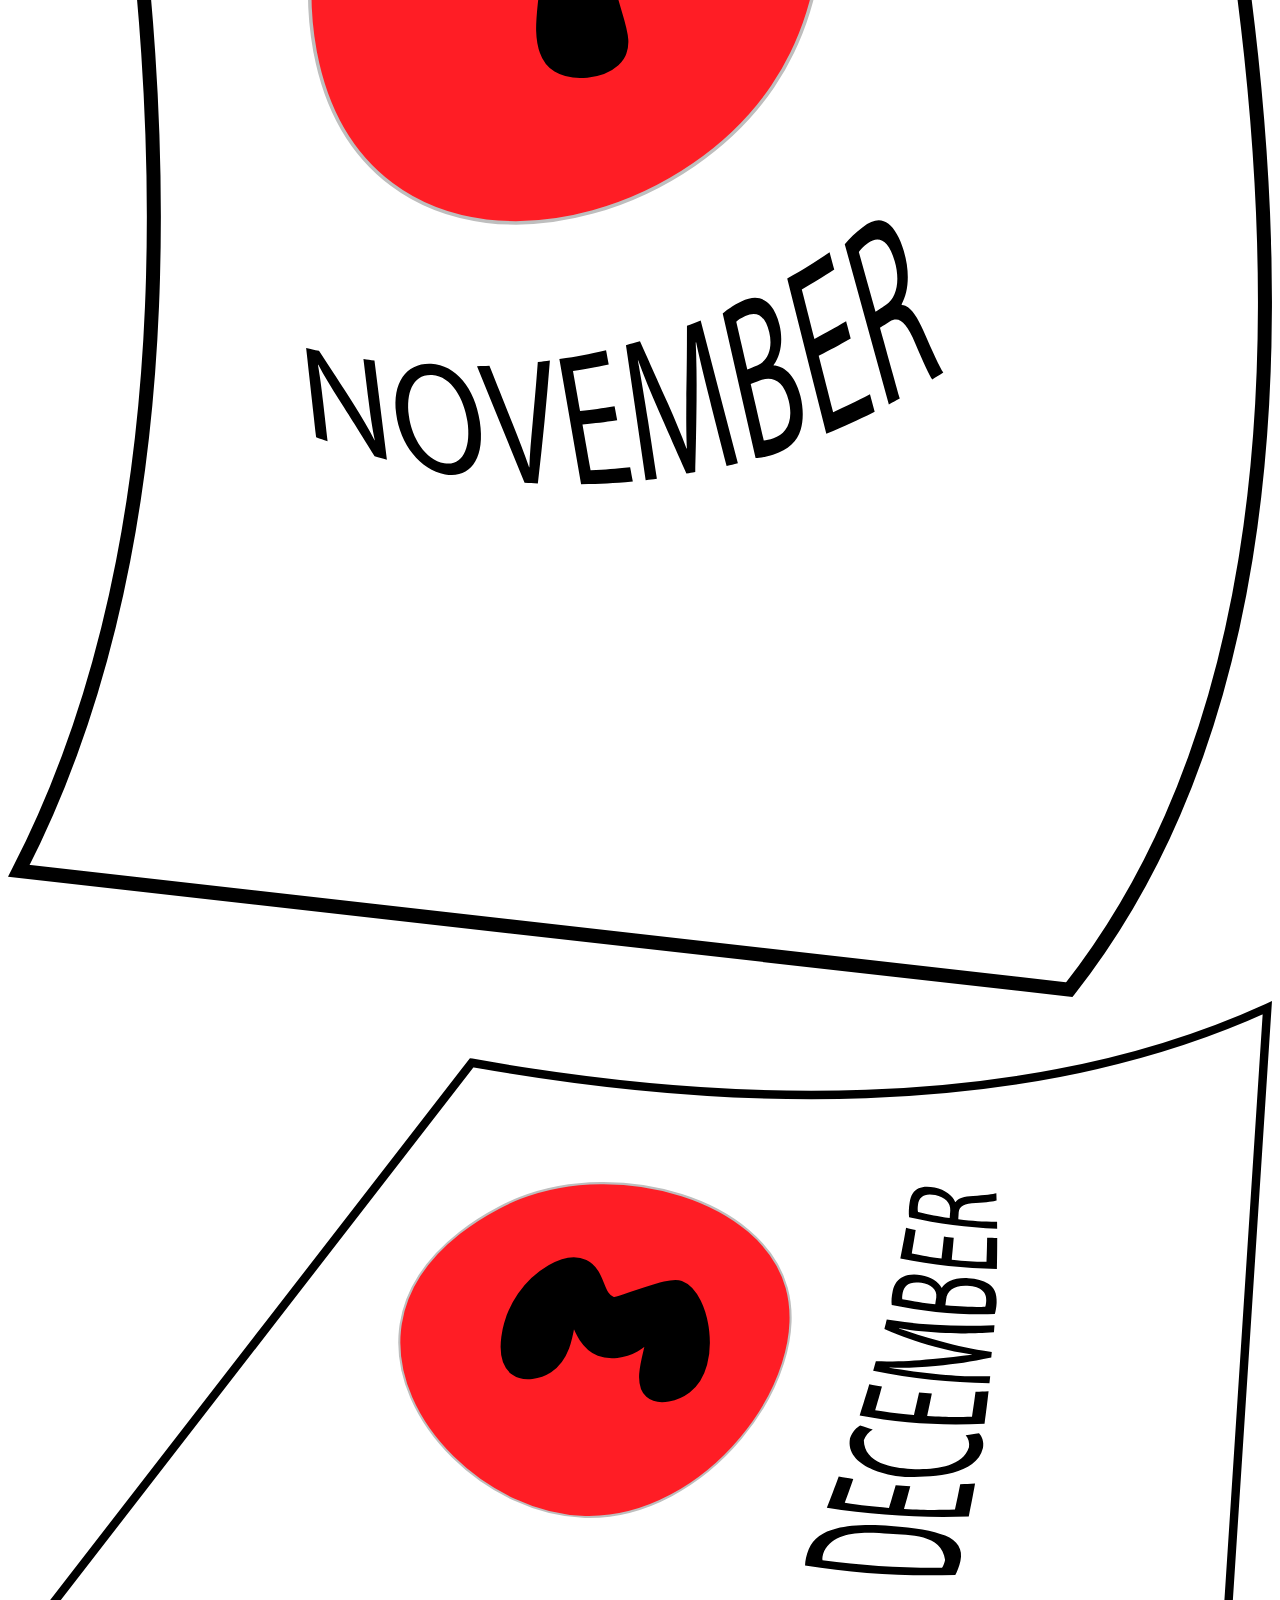
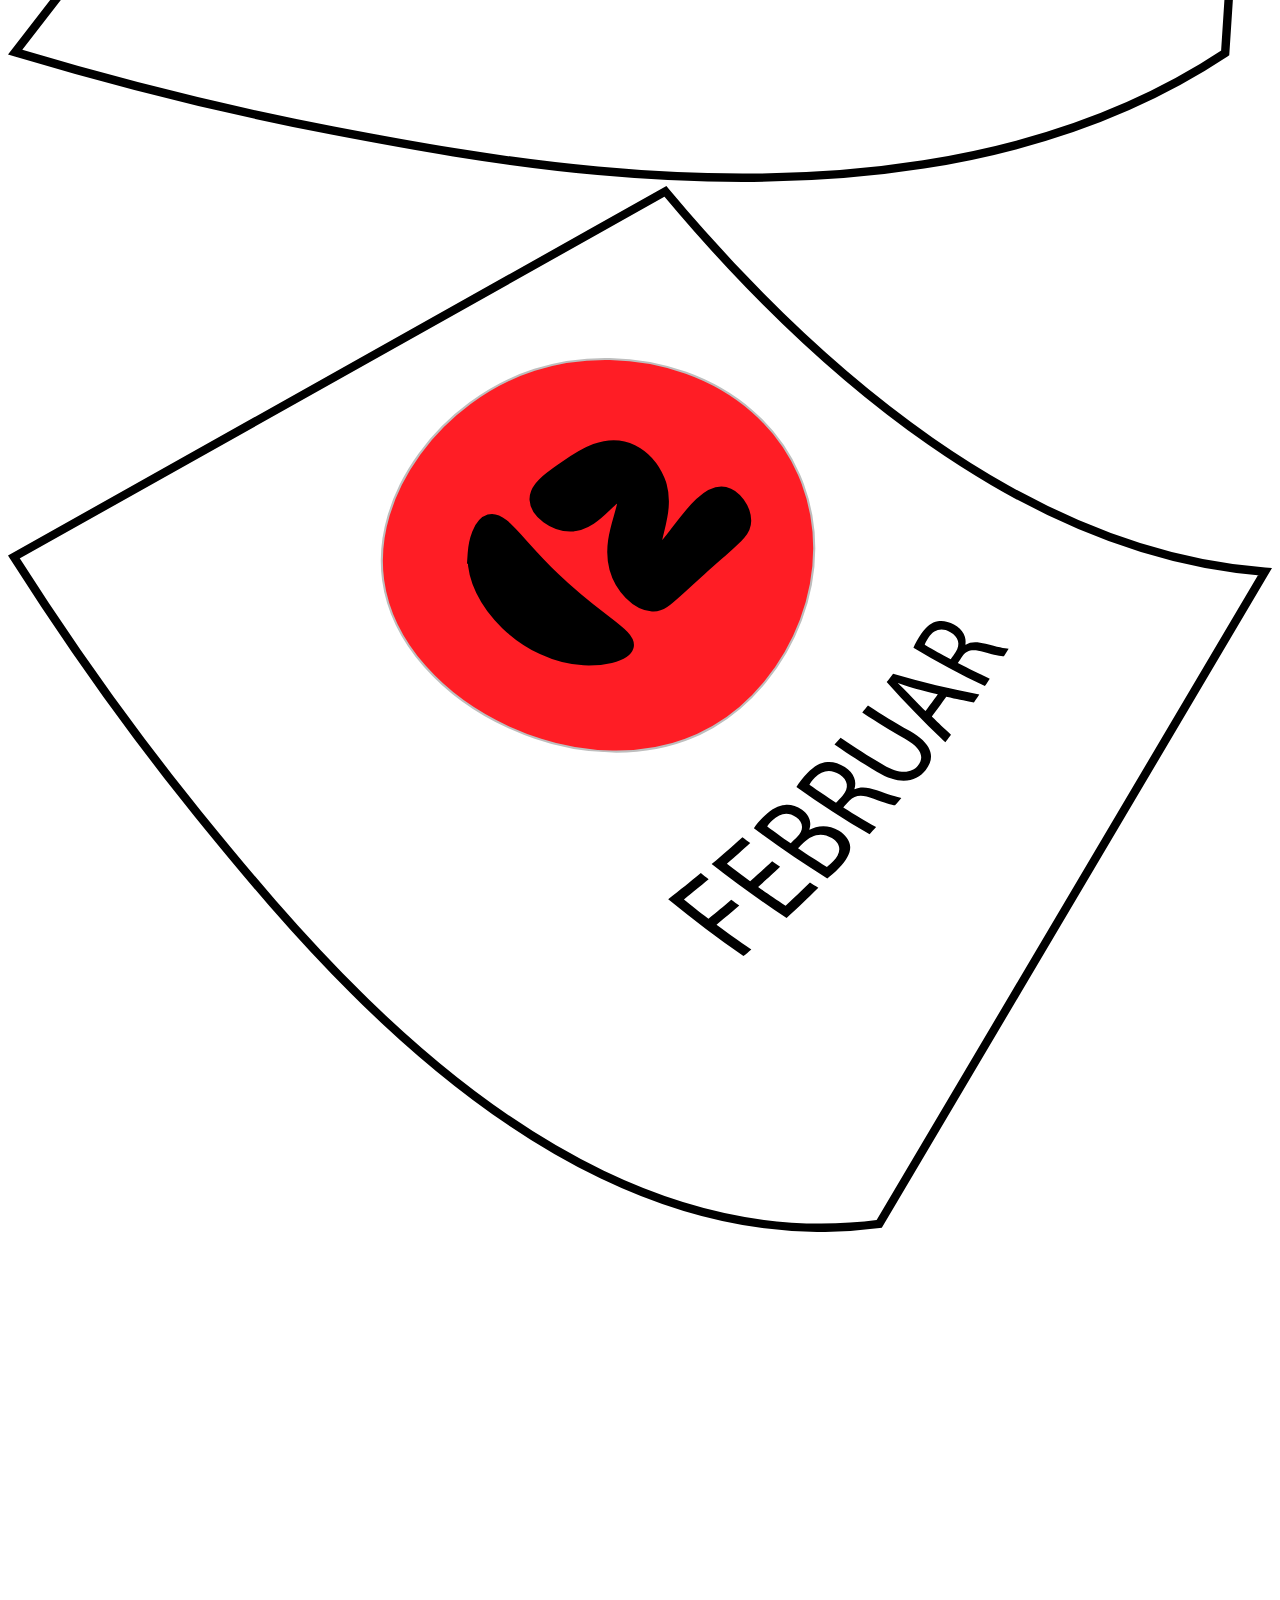
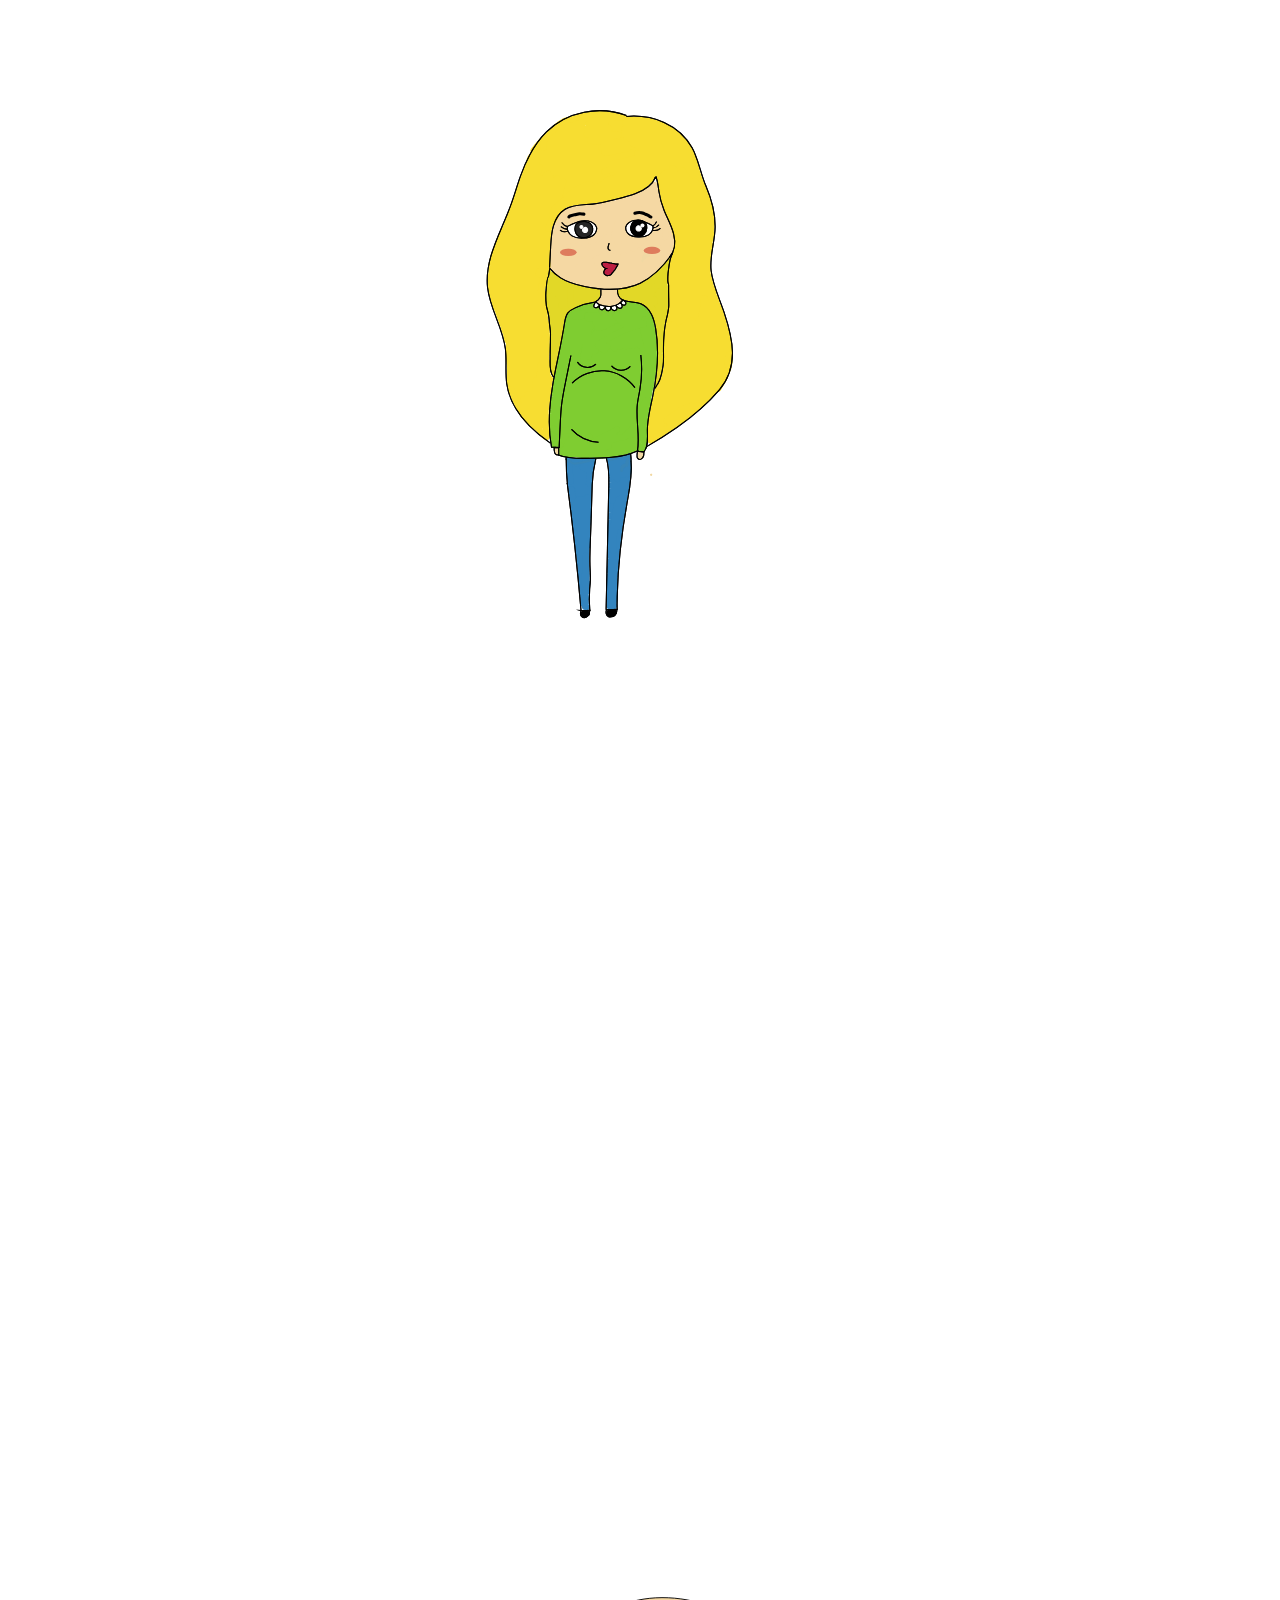
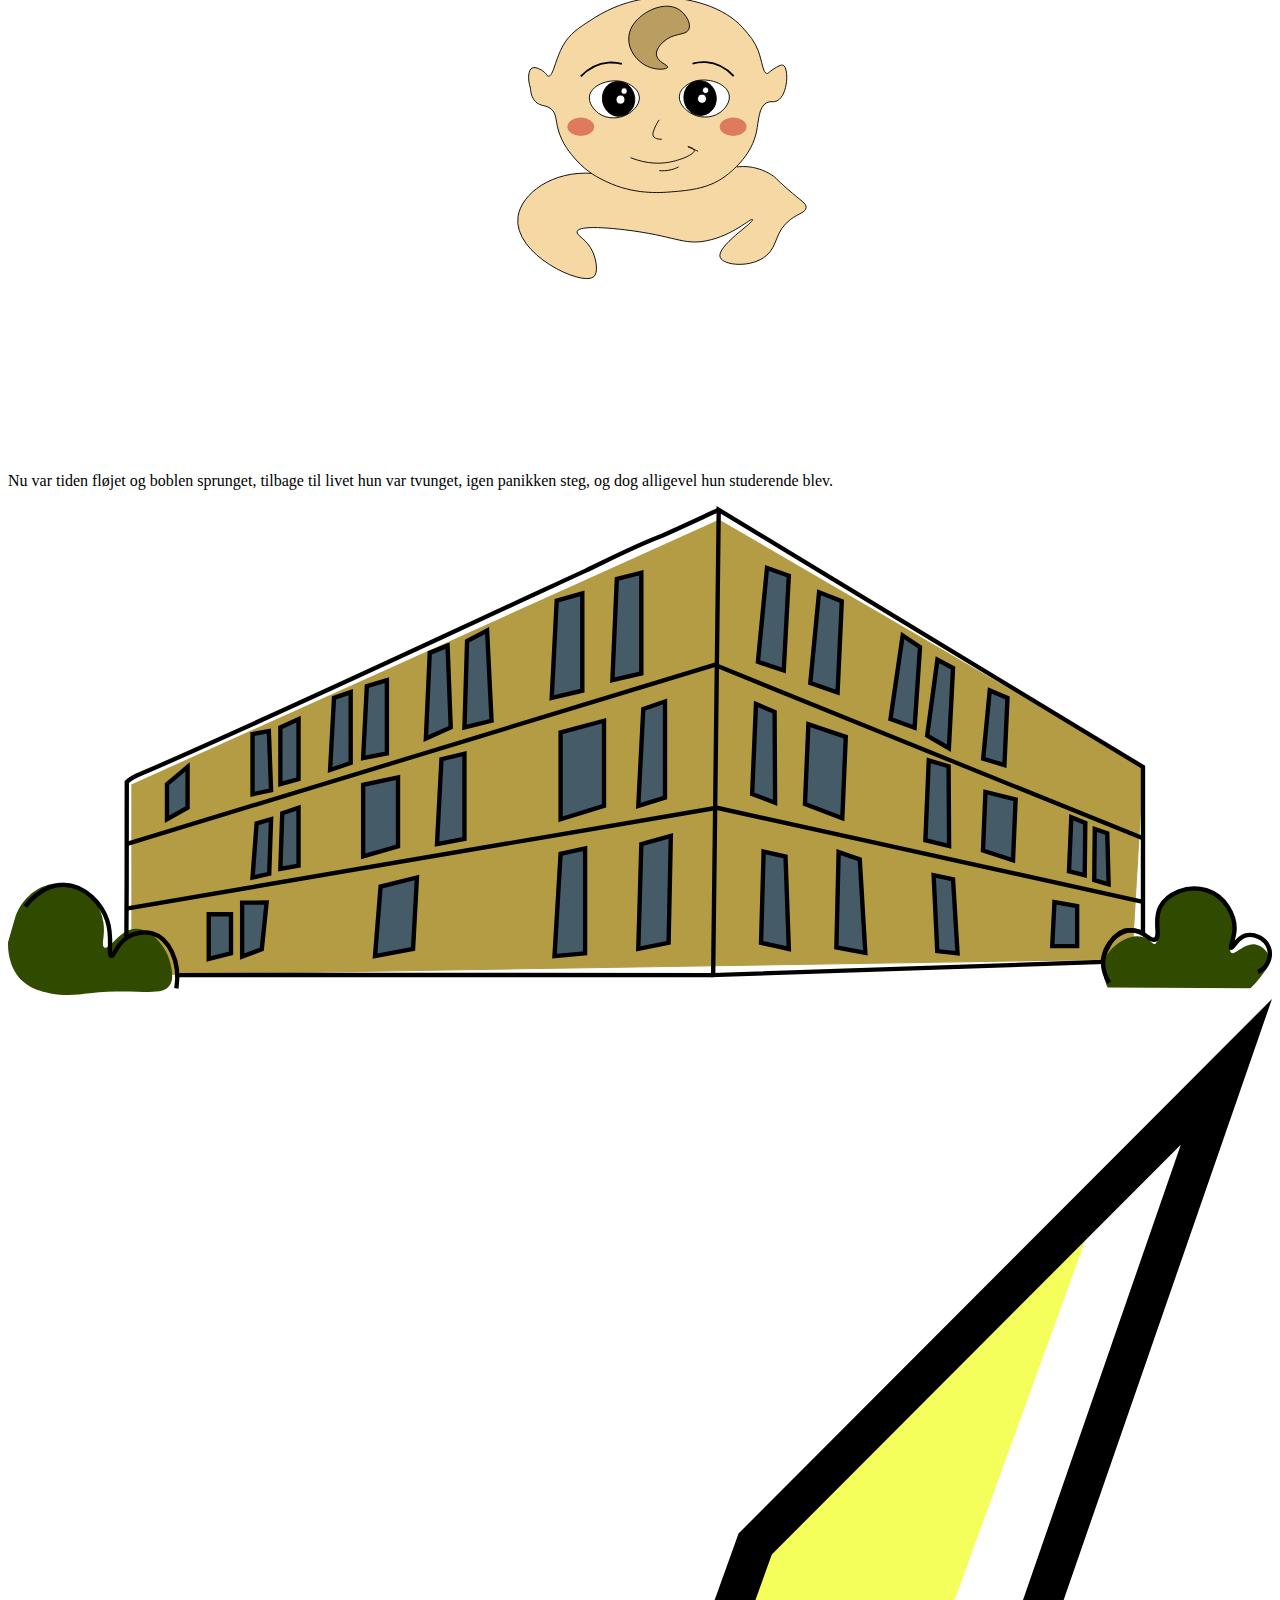
==== commit 1957d475: "quite a lot of changes" ====
--- a/simple.html
+++ b/simple.html
@@ -13,31 +13,41 @@
 	<link rel="stylesheet" type="text/css" href="css/style.css" />
 </head>
 <body>
-
+<!-- Husk at lave navigation -->
 
 <div id = "fullpage">
 	<div class = "section active" id = "section0">
+    
+    <div class = "txt" id = "TxtPage0">
 
-    <div class = "txt" id = "TxtPage0">
-      <h1>Forhistorien!</h1>
       <p>Der var engang en ung kvinde som skulle igang med resten af sit liv, hun startede på erhvervsakademi Aarhus. Men bar på et lille mirakel i maven. Hun kom ind i en klasse fyldt med unge mennesker [skyggepersoner], og følte sig ensom og malplaceret. 
         </p>
   </div>
-  <div class= "pictures" id= "PicPage0">
-    <img src="img/thunder.png" alt="thunder" id = "thunder">
-   
-  </div>
+    <img src="img/trae3.svg" alt="skolen skinner" class="pictures" id="tree1">
+    <img src="img/Hovedperson-05-Hovedperson-nervøs.svg" alt="Hovedpersonen til historien" class = "pictures" id = "hovedPersonPage1">
+    <img src="img/skole.svg" alt="Skolen som baggrund" class="pictures" id="skole">   
+    <img src="img/Elementer-07-Skyggepersoner.svg" alt="shadowpeople" class="pictures" id="shadowPeople">
+    <img src="img/trae2.svg" alt="skolen skinner" class="pictures" id="tree2">
+          
+
     </div>
 
 	<div class = "section" id = "section1">
         <div class = "txt" id = "TxtPage1">
  <p>Tiden gik og pludselig stod hun med en kæmpe rund mave og en eksamen lige om hjørnet. Panikken steg, og hun bad til et mirakel fra de højere magter om at alt ville gå godt. 
         
-  Eksamen hun bestod og babyen kom ud. </p>
-        </div>
+  Eksamen hun bestod og babyen kom ud. </p> </div>
+  
+       
         <div class= "pictures" id= "PicPage1">
-          <img src="img/thunder2-2.png" alt="thunder 2.0" id="thunder2-2">
-         
+          <img src="img/kalender.svg" alt="kalenderen" class="pictures" id="kalender1">
+          <img src="img/kalender2.svg" alt="kalenderen 2" class="pictures" id="kalender2">
+          <img src="img/kalender3.svg" alt="kalender 3" class="pictures" id="kalender3">
+          <img src="img/kalender4.svg" loading="lazy" alt="kalender 4" class="pictures" id="kalender4">
+
+          <img src="img/Hovedperson-01-Hovedperson-glad-gravid.svg" alt="HP er gravid" class="pictures" id="hPgravid">
+
+          <img src="img/baby3.svg" alt="babyen ser glad ud" class="pictures" id="babyglad">
         </div>
       
     </div>
@@ -46,113 +56,107 @@
     <div class = "txt" id = "TxtPage2">
       <p>Nu var tiden fløjet og boblen sprunget, tilbage til livet hun var tvunget, igen panikken steg, og dog alligevel hun studerende blev. </p>
   </div>
-  <div class = "pictures" id = "PicPage2"></div>
+
+    <img src="img/skole.svg" alt="Skolen som baggrund" class="pictures" id="skoleP2">
+    <img src="img/lyn1.svg" alt="thunder" class="pictures" id="thunder1">
+   <img src="img/sky2.svg" alt="sky" class="pictures" id="cloud1">
+   <img src="img/lyn2.svg" alt="thunder 2" class="pictures" id="thunder2">
+<img src="img/sky3.svg" alt="clod3" class="pictures" id="cloud2">
+<img src="img/lyn2.svg" alt="thunder 3.0" class="pictures" id="thunder3">
+<img src="img/Hovedperson-02-Hovedperson-bagfra.svg" alt="HP ked af det ikke gravid" class="pictures" id="HPpage2">
+<img src="img/trae3.svg" alt="skolen skinner" class="pictures" id="tree1P2">
+<img src="img/trae2.svg" alt="skolen skinner" class="pictures" id="tree2P2">
     </div>
 
 	<div class = "section" id = "section3">
     <div class = "txt" id = "TxtPage3">
       <p>Hun følte sig lille og bange, og hurtigt blev opgaverne mange. Nu stod hun pludselig som mor og studerende, og dette føltes vældig frustrerende. </p>
   </div>
-  <div class = "pictures" id = "PicPage3"></div>
+
+    <img src="img/baby.svg" alt="baggrund med baby" class="pictures" id="BGbaby">
+    <img src="img/Elementer-08-Papir.svg" alt="papir på bordet" class="pictures" id="opgaver">
+
     </div>
   
   <div class = "section" id = "section4">
     <div class = "txt" id = "TxtPage4">
       <p>Ind i endnu en ny klasse hun kom, og mødte multi-musen som gav en hjælpende hånd. Et venligt hej fra multi musen om morgenen hun fik, og ind i klassen med rank ryg hun gik. </p>
   </div>
-  <div class = "pictures" id = "PicPage4"></div>
-    </div>
+
+    <img src="img/klasse.svg" alt="klasselokale" class="pictures" id="classRoom">
+    <img src="img/bord.svg" alt="bordet" class="pictures" id="bordet">
+    <img src="img/gruppebord.svg" alt="gruppebordet" class="pictures" id="groupTable">
+    <img src="img/mus3.svg" alt="Multimusen" class="pictures" id="multimusen">
+    <img src="img/mushaand.svg" alt="" class="pictures" id="musarm">
+    <img src="img/computer.svg" alt="computeren" class="pictures" id="computer">
+    <img src="img/fe1.svg" alt="den gode fe 1" class="pictures" id="godFe1">
+    <img src="img/fe3.svg" alt="den gode fe 2" class="pictures" id="godFe2">
+  </div>
+
 
   <div class = "section" id = "section5">
     <div class = "txt" id = "TxtPage5">
       <p>Nu skulle hun i første gruppe, men nervøsiteten var svær at slippe. Men med åbne arme hun fik, og snakken der hurtig gik, og pludselig opstod en god gruppedynamik. 
       </p>
+
+     
   </div>
-  <div class = "pictures" id = "PicPage5"></div>
+  <img src="img/klasse2.svg" alt="klasselokalet 2.0" class="pictures" id="klasse1">
+  <img src="img/Klassekammerat1.svg" alt="klassekammerat" class="pictures" id="classMate">
+  <img src="img/klassekammerat2.svg" alt="klassekammerat der også er snaksagelig" class="pictures" id="classMate2">
+  <img src="img/gruppebord.svg" alt="bordet til at arbejde på" class="pictures" id="bordetPage5">
+  <img src="img/Hovedperson-02-Hovedperson-bagfra.svg" alt="Hovedpersonen bag fra" class="pictures" id="HPBag">
+  <img src="img/tale.svg" alt="talebobbel" class="pictures" id="tale1">
+  
+  
     </div>
 
   <div class = "section" id = "section6">
     <div class = "txt" id = "TxtPage6">
       <p>Erhvervsakademi aarhus, tog imod hende med åbne arme, og alt hendes nervørsitet blev gjort til skamme, bedste beslutning hun kunne tag', nu blev hun snart udlært en skønne dag. 
       </p>
+
   </div>
-  <div class = "pictures" id = "PicPage6"></div>
+  <img src="img/fe1.svg" alt="Fe 1 tager godt i mod jer" class="pictures" id="GodFe1S6">
+  <img src="img/fe3.svg" alt="Fe 2 tager godt i mod jer også" class="pictures" id="GodFe2S6">
+  <img src="img/mus2.svg" alt="Multimusen tager godt i mod jer" class="pictures" id="MultiMusS6">
     </div>
 
   <div class = "section" id = "section7">
     <div class = "txt" id = "TxtPage7">
       <p>Eksamen hun bestod til UG, den gik så godt som hun kunne be. Nu skulle hun ud i erhvervslivet, for nu var hun ikke så pivet. Klar til virkeligheden hun var blevet, med hjælp fra akademi livet. Hendes baby nu en god fremtid fik, Studerende forældre er en god dynamik. </p>
   </div>
-  <div class = "pictures" id = "PicPage7"></div>
+    <img src="img/Untitled-12-Hovedperson-superhelt.svg" alt="som bestået blev mor til en supermor" class="pictures" id="superMom">
     </div>
 
-  <div class = "section" id = "section8">
-    <div class = "txt" id = "TxtPage8">
-      <h1>Page 8</h1>
-  </div>
-  <div class = "pictures" id = "PicPage8"></div>
+    <div class = "section" id = "section7"> 
+      <!-- 1. The <iframe> (and video player) will replace this <div> tag. -->
+        <div id="flexplayer">
+        <div><p>Hvorfor valgte i at studere efter i har fået barn/børn?</p><div id="player1"></div></div>
+        
+        
+        <div><p>Hvilke fordele og ulemper synes i der er ved at studere mens man har børn?</p><div id="player2"></div></div>
+
+        <div><p>Hvordan får i din økonomi som studerende med børn til at hænge sammen?</p><div id="player3"></div></div>
+
+        <div><p>Hvordan strukturerer i din hverdag omkring studiet og familien?</p><div id="player4"></div></div>
+
+        <div><p>Hvorfor valgte i at studere på Aarhus Erhvervsakademi?</p><div id="player5"></div></div>
+
+      </div>
+   
+
+
+
     </div>
 
-  <div class = "section" id = "section9">
-        <div class = "txt" id = "TxtPage9">
-      <h1>Page 3</h1>
-  </div>
-  <div class = "pictures" id = "PicPage9"></div>
-    </div>
-
-  <div class = "section" id = "section10">
-    <div class = "txt" id = "TxtPage10">
-      <h1>Page 10</h1>
-  </div>
-  <div class = "pictures" id = "PicPage10"></div>
-    </div>
-
-  <div class = "section" id = "section11">
-    <div class = "txt" id = "TxtPage11">
-      <h1>Page 11</h1>
-  </div>
-  <div class = "pictures" id = "PicPage11"></div>
-    </div>
-
-  <div class = "section" id = "section12">
-      <div class = "txt" id = "TxtPage12">
-      <h1>Page 12</h1>
-  </div>
-  <div class = "pictures" id = "PicPage12"></div>
-    </div>
-  <div class = "section" id = "section13">
-    <div class = "txt" id = "TxtPage13">
-      <h1>Page 13</h1>
-  </div>
-  <div class = "pictures" id = "PicPage13"></div>
-    </div>
-
-  <div class = "section" id = "section14">
-    <div class = "txt" id = "TxtPage14">
-      <h1>Page 14</h1>
-  </div>
-  <div class = "pictures" id = "PicPage14"></div>
-    </div>
-  <div class = "section" id = "section16">
-    <div class = "txt" id = "TxtPage16">
-      <h1>Page 16</h1>
-  </div>
-  <div class = "pictures" id = "PicPage16"></div>
-    </div>
-  <div class = "section" id = "section17">
-    <div class = "txt" id = "TxtPage17">
-      <h1>Page 17</h1>
-  </div>
-  <div class = "pictures" id = "PicPage17"></div>
-    </div>
-</div>
 
 
 
 <script type="text/javascript" src="fullpage.js"></script>
 <script src="js/script.js"></script>
-<script type="text/javascript">
+<script type="text/javascript" src="JS/youtube.js"></script>
 
-</script>
+
 </body>
 </html>